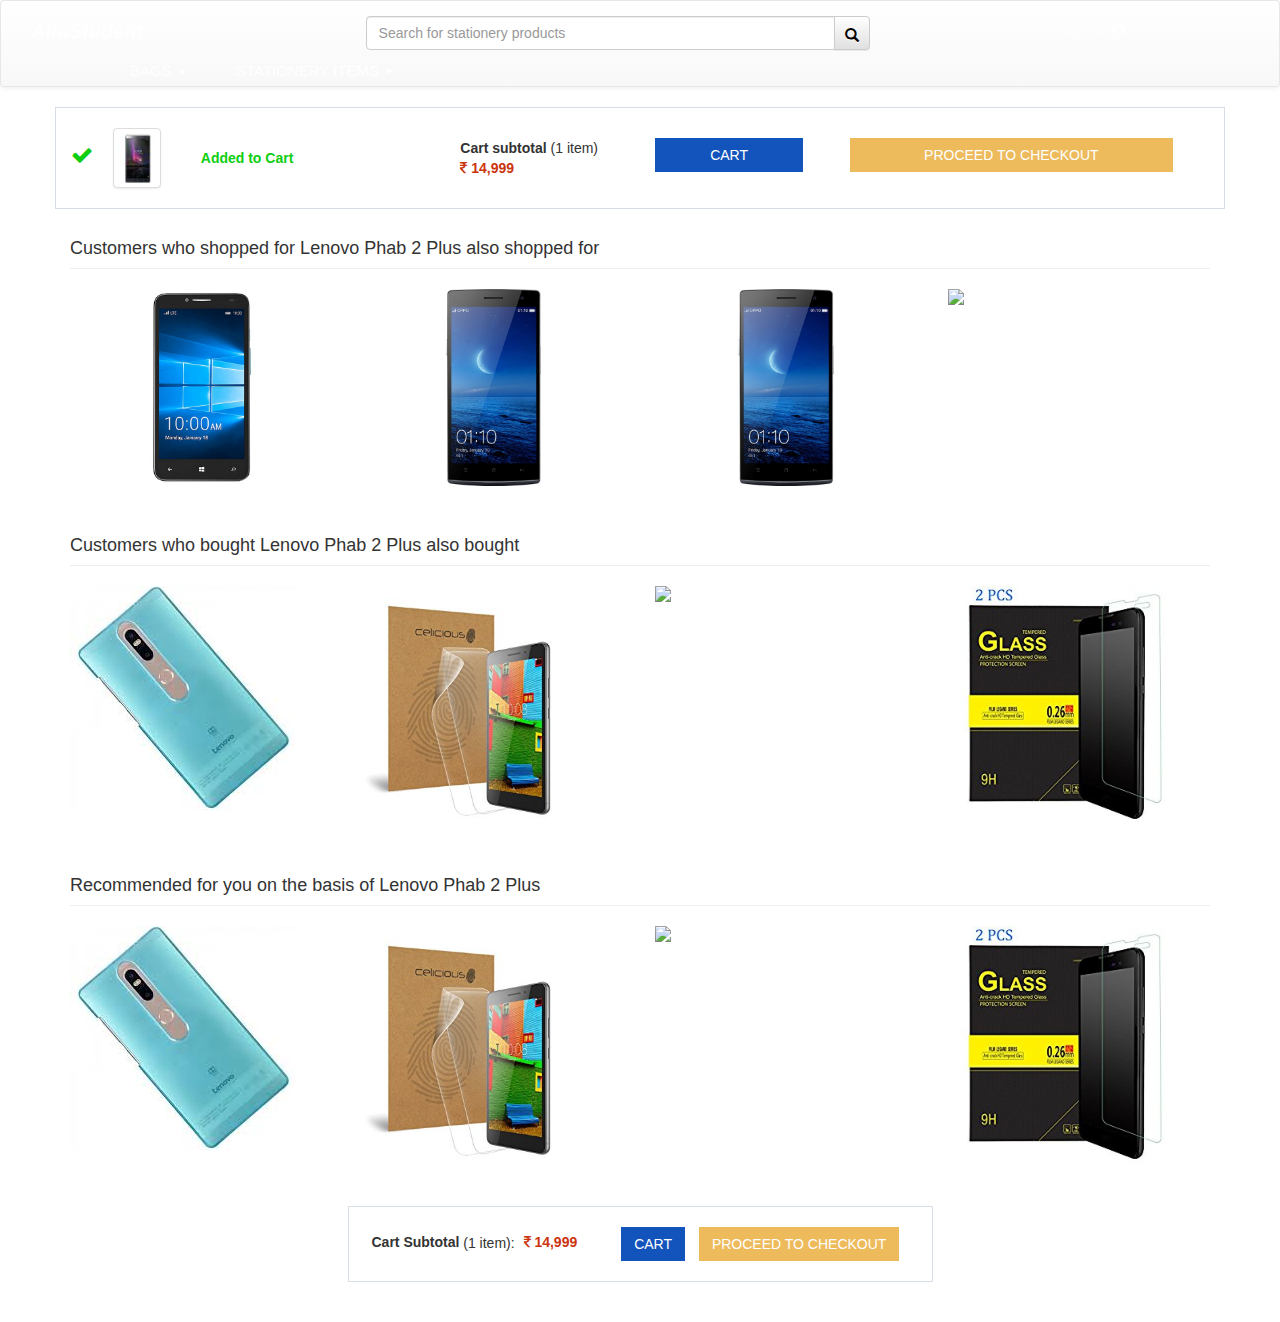
==== cart.html @ 272a3f0b "Add files via upload" ====
<html>
    <head>
        <meta charset="utf-8">
        <meta http-equiv="X-UA-compatible" content="IE=edge">
        <meta name="viewport" content="width=device-width,initial-scale=1">
        <link href="css/bootstrap.min.css" rel="stylesheet">
        <link href="css/bootstrap-theme.min.css" rel="stylesheet" >
        <link href="css/font-awesome.min.css" rel="stylesheet">
        <link href="css/bootstrap-social.css" rel="stylesheet">
        <link href="css/mystyles.css" rel="stylesheet">
        <link href="https://maxcdn.bootstrapcdn.com/font-awesome/4.7.0/css/font-awesome.min.css" rel="stylesheet">
        <title>Alfa Student</title>
    </head>
    
    <body>
        
        <nav class="navbar navbar-default responsive" role="navigation" style="padding:5px">
            <div class="row">
                <div class="navbar-header" id="div1">
                    <a class="navbar-brand" href="#"><span style="color:white;padding:0px 0px 0px 10px"><b><i style="font-size:20px">AlfaStudent</i></b></span></a>
                    <span ><button type="button" class="navbar-toggle collapsed" data-toggle="collapse" data-target="#navbar" aria-expanded="true" aria-controls="navbar">
                        <span class="sr-only">Toggle Navigation</span>
                        <span style="background:white" class="icon-bar"></span>
                        <span style="background:white" class="icon-bar"></span>
                        <span style="background:white" class="icon-bar"></span>
                    </button></span>
                </div>  
                <div id="navbar" class="navbar-collapse collapse" id="div2">
                    <ul class="nav navbar-nav">
                        <li class="col-xs-12 col-md-9" id="li1"><form class="navbar-form" role="search">
                            <div class="input-group" style="padding:2px">
                                <input id="searchinput" type="text" class="form-control" placeholder="Search for stationery products" size="60" name="q">
                                <div class="input-group-btn">
                                    <button id="btn" class="btn btn-default" style="padding:10px 10px 8px 10px" type="submit"><span style="color:black"><i class="glyphicon glyphicon-search" ></i></span></button>
                                </div>
                            </div>
                            </form>
                        </li>
                        <!-- Login Modal -->
                        <div id="loginModal" class="modal fade modal-admin" role="dialog" >
                                        <div class="modal-dialog">
                                        </div>
                                        <div class="modal-content">
                                            <div class="modal-header">
                                                <button type="button" class="close" data-dismiss="modal">&times;</button>
                                                <h4 class="modal-title">Login</h4>
                                            </div>
                                            <div class="modal-body">
                                                <form action="#" method="POST" class="form-inline">
                                                    <div class="form-group" style="padding:2px">
                                                        <span style="font-size:12px">Please provide your Mobile Number or Email to Login/ Sign Up on Alfastudent</span>
                                                        <br>
                                                        <input type="text" class="form-control col-xs-10 col-md-push-3" id="mobOrEmail" placeholder="Mobile Number/ Email" name="Name">
                                                    </div>
                                                    <br>
                                                    <br>
                                                    <span style="padding:0px 0px 0px 10px"><button type="submit" class="btn btn-primary" value="Signin" style="border-radius:0">CONTINUE</button></span>
                                                </form>
                                            </div>
                                        </div>
                                    </div>
                        <li id="signin" class="dropdown col-xs-12 col-md-3"><a href="#" class="dropdown-toggle" data-toggle="dropdown" role="button" aria-haspopup="true" aria-expanded="false" style="color:white"><span style="font-size:15px">Sign In<span style="padding-left:6px"><i id="user" class="fa fa-user-circle" aria-hidden="true"></i></span></span></a>
                            <ul class="dropdown-menu" style="background-color:#2874f0">
                                <li><a href="#"><span style="color:white"><i class="fa fa-user-circle-o" aria-hidden="true"></i>  Your Account</span></a></li>
                                <li><a href="#"><span style="color:white"><i class="fa fa-shopping-bag" aria-hidden="true"></i>  Your Orders</span></a></li>
                                <li><a href="#"><span style="color:white"><i class="fa fa-heart" aria-hidden="true"></i>  Shortlists</span></a></li>
                                <li role="separator" class="divider"></li>
                                <li style="text-align:center"><span style="font-size:12px">If you are a new user</span><br><a href="#"><span style="color:white"> Register </span></a></li>
                                <li style="text-align:center"><a data-toggle="modal" data-target="#loginModal" id="login">
                                    <button type="button" class="btn btn-default" style="background:#e40046;border-radius:0"><span style="color:white">Login</span></button></a></li>
                                    
                                
                            </ul>
                        </li>
                    </ul>
                </div>
            </div>
            <div class="container" style="align-content:center;padding-top:-5px">
                <ul class="nav navbar-nav">
                    <li id="category1"><span style="font-size:15px;color:white;">BAGS <span class="caret"></span></span></li>
                    <li id="category2"><span style="font-size:15px;color:white;">STATIONERY ITEMS <span class="caret"></span></span></li>
                </ul>
            </div>
        </nav>
        
        <div class="container">
            <div class="row" style="border:1px solid #d7dde5" id="cartDiv1">
                <div class="col-xs-6 col-sm-4">
                    <div class="row">
                        <br>
                        <div class="col-xs-2 col-sm-1" id="div11">
                            <i class="fa fa-check" id="checkMark" style="color:#0ece11;font-size:22px"></i>
                        </div>
                        <div class="col-xs-5 col-sm-3" id="div12">
                            <img src="img/phab1.jpg" class="thumbnail img-responsive">
                        </div>
                        <div class="col-xs-7 col-sm-4">
                            <br>
                            <span id="aTC" style="color:#0ece11;">
                                <b >Added to Cart</b>
                            </span>
                        </div>
                    </div>
                </div>
                
                <div class="col-xs-6 col-sm-2">
                    <div class="row">
                        <br>
                        <div class="col-xs-12 col-sm-12" style="padding-top:10px">
                            <b>Cart subtotal</b><span stye="color:grey"> (1 item)</span>
                            <br>
                            <span style="color:#cc340e"><i class="fa fa-inr" aria-hidden="true"></i> <b>14,999</b></span>
                        </div>
                    </div>
                </div>
                
                <div class="col-xs-8 col-sm-6">
                    <div class="row" style="padding-top:10px">
                        <br>
                        <div class="col-xs-12 col-sm-4">
                            <button class="btn" style="min-width:90%;border-radius:0;background-color:#1253bc" id="cartBtn"><span style="color:white">CART</span></button>
                        </div>
                        <div id="inter"></div>
                        <div class="col-xs-12 col-sm-8">
                            <button class="btn" style="min-width:90%;border-radius:0;background-color:#edba5c" id="proceedToCheckout"><span style="color:white">PROCEED TO CHECKOUT</span></button>
                            <br>
                        </div>
                    </div>
                </div>
            </div>
        </div>
        <br>
        <div class="container">
            <h4>Customers who shopped for Lenovo Phab 2 Plus also shopped for</h4>
            <hr style="margin-top:-1px">
            <div class="row recommend">
                <div class="col-xs-6 col-sm-3">
                    <img class="img-responsive" src="img/mob1.jpg">
                </div>
                <div class="col-xs-6 col-sm-3">
                    <img class="img-responsive" src="img/mob2.jpg">
                </div>
                <div class="col-xs-6 col-sm-3">
                    <img class="img-responsive" src="img/mob2.jpg">
                </div>
                <div class="col-xs-6 col-sm-3">
                    <img class="img-responsive" src="img/mob4">
                </div>
                
            </div>
        </div>
        <br>
        <br>
        <div class="container">
            <h4>Customers who bought Lenovo Phab 2 Plus also bought</h4>
            <hr style="margin-top:-1px">
            <div class="row recommend">
                <div class="col-xs-6 col-sm-3">
                    <img class="img-responsive" src="img/backcover.jpg">
                </div>
                <div class="col-xs-6 col-sm-3">
                    <img class="img-responsive" src="img/cover.jpg">
                </div>
                <div class="col-xs-6 col-sm-3">
                    <img class="img-responsive" src="img/cover1">
                </div>
                <div class="col-xs-6 col-sm-3">
                    <img class="img-responsive" src="img/glass.jpg">
                </div>
            </div>
        </div>
        <br>
        <br>
        <div class="container">
            <h4>Recommended for you on the basis of Lenovo Phab 2 Plus</h4>
            <hr style="margin-top:-1px">
            <div class="row recommend">
                <div class="col-xs-6 col-sm-3">
                    <img class="img-responsive" src="img/backcover.jpg">
                </div>
                <div class="col-xs-6 col-sm-3">
                    <img class="img-responsive" src="img/cover.jpg">
                </div>
                <div class="col-xs-6 col-sm-3">
                    <img class="img-responsive" src="img/cover1">
                </div>
                <div class="col-xs-6 col-sm-3">
                    <img class="img-responsive" src="img/glass.jpg">
                </div>
            </div>
        </div>
        <br>
        <br>
        <div class="container">
            <div class="row">
                <div class="col-xs-12 col-sm-6 col-sm-push-3"> 
                    <div class="row" style="border:1px solid #d7dde5">
                            <div class="col-xs-12 col-sm-12">
                                <br>
                                    <b style="padding-left:8px">Cart Subtotal</b> <span stye="color:grey"> (1 item): </span>
                                    <span style="color:#cc340e;padding-left:5px" id="price"><i class="fa fa-inr" aria-hidden="true"></i> <b>14,999</b></span>
                                    <span style="padding-left:40px" id="inter1"><button class="btn" style="border-radius:0;background-color:#1253bc" id="cartBtn1"><span style="color:white">CART</span></button></span>
                                    <span style="padding-left:10px" id="inter2"><button class="btn" style="border-radius:0;background-color:#edba5c" id="proceedToCheckout1"><span style="color:white">PROCEED TO CHECKOUT</span></button></span>
                                <br>
                                <br>
                            </div>
                            <br>
                    </div>
                </div>
            </div>
        </div>
        <br>
        <br>
        
        <script src="https://ajax.googleapis.com/ajax/libs/jquery/1.11.3/jquery.min.js"></script>
         <!--Include all compiled plugins (below), or include individual files as needed-->
            
        <script>
            $(document).ready(function() {
                if ($(window).width() >= 960) {
                    $('#div1').addClass('col-md-2');
                    $('#div2').addClass('navbar-right');
                    $("#li1").addClass('col-md-push-2');
                    $('#signin').addClass('col-md-push-4');
                    $("#category1").css("margin-left","60px");
                    $("#category2").css("padding-left","50px");
                    $("#aTC").append("<br>");
                    $('#div12').css("padding-left","25px");
                    $(".recommend img").css("max-height","240px");
                    
                }
                else if($(window).width() >= 768){
                    $('#div1').addClass('col-sm-12');
                    $('#div1').css("padding-left","22px");
                    $('#div2').addClass('navbar-left col-sm-pull-5');
                    $('#signin').addClass('col-sm-2');
                    $('#user').hide();
                    $("#li1").addClass('col-sm-12');
                    $("#signin").addClass('col-sm-2');
                    $("#category1").css("margin-left","20px");
                    $("#category2").css("padding-left","50px");
                    $("#aTC").append("<br>");
                    $('#div12').css("padding-left","25px");
                    $(".recommend img").css("max-height","240px");
                    $("#price").append('<br>');
                }
                else
                {
                    $('#inter').append('<br><br>');
                    var x = $("#proceedToCheckout").width();
                    $("#cartBtn").css("width",x+26);
                    $(".recommend img").css("max-height","120px");
                    $('#inter1').append('<br>');
                    $('#inter1').css("padding-left","10px");
                    $('#inter2').css("padding-top","10px");
                    var x1 = $("#proceedToCheckout1").width();
                    $("#cartBtn1").css("width",x+26);
                    $("#inter1").append('<p></p>');
                }
                var h = $("#div11").height();
                $("#checkMark").css("padding-top",0.7*h);
                $('#proceedToCheckout').click(function(){
                    window.location.href="Proceed_To_Checkout.html";
                })
                $('#proceedToCheckout1').click(function(){
                    window.location.href="Proceed_To_Checkout.html";
                })
            });
        
        </script>
        <script src="js/bootstrap.min.js"></script>
    </body>
</html>
---- css/mystyles.css ----
/* search box */

.button_box2 {
margin:100px auto;
}
/*-------------------------------------*/
.cf:before, .cf:after{
content:"";
display:table;
}
.cf:after{
clear:both;
}
.cf{
zoom:1;
}
/*-------------------------------------*/

.form-wrapper-2 {
width: 330px;
padding: 15px;
background: #555;
-moz-border-radius: 10px;
-webkit-border-radius: 10px;
border-radius: 10px;
-moz-box-shadow: 0 1px 1px rgba(0,0,0,.4) inset, 0 1px 0 rgba(255,255,255,.2);
-webkit-box-shadow: 0 1px 1px rgba(0,0,0,.4) inset, 0 1px 0 rgba(255,255,255,.2);
box-shadow: 0 1px 1px rgba(0,0,0,.4) inset, 0 1px 0 rgba(255,255,255,.2);
}
.form-wrapper-2 input {
width: 210px;
height: 20px;
padding: 10px 5px;
float: left;
font: bold 15px 'Raleway', sans-serif;
border: 0;
background: #eee;
-moz-border-radius: 3px 0 0 3px;
-webkit-border-radius: 3px 0 0 3px;
border-radius: 3px 0 0 3px;
}
.form-wrapper-2 input:focus {
outline: 0;
background: #fff;
-moz-box-shadow: 0 0 2px rgba(0,0,0,.8) inset;
-webkit-box-shadow: 0 0 2px rgba(0,0,0,.8) inset;
box-shadow: 0 0 2px rgba(0,0,0,.8) inset;
}
.form-wrapper-2 input::-webkit-input-placeholder {
color: #999;
font-weight: normal;
font-style: italic;
}
.form-wrapper-2 input:-moz-placeholder {
color: #999;
font-weight: normal;
font-style: italic;
}
.form-wrapper-2 input:-ms-input-placeholder {
color: #999;
font-weight: normal;
font-style: italic;
}
.form-wrapper-2 button {
overflow: visible;
position: relative;
float: right;
border: 0;
padding: 0;
cursor: pointer;
height: 40px;
width: 110px;
font: bold 15px/40px 'Raleway', sans-serif;
color: #fff;
text-transform: uppercase;
background: #D88F3C;
-moz-border-radius: 0 3px 3px 0;
-webkit-border-radius: 0 3px 3px 0;
border-radius: 0 3px 3px 0;
text-shadow: 0 -1px 0 rgba(0, 0 ,0, .3);
}
.form-wrapper-2 button:hover{
background: #FA8807;
}
.form-wrapper-2 button:active,
.form-wrapper-2 button:focus{
background: #c42f2f;
}
.form-wrapper-2 button:before {
content: '';
position: absolute;
border-width: 8px 8px 8px 0;
border-style: solid solid solid none;
border-color: transparent #D88F3C transparent;
top: 12px;
left: -6px;
}
.form-wrapper-2 button:hover:before{
border-right-color: #FA8807;
}
.form-wrapper-2 button:focus:before{
border-right-color: #c42f2f;
}
.form-wrapper-2 button::-moz-focus-inner {
border: 0;
padding: 0;
}
body .modal
{
    align-items: center;
    align-content: center;
    text-align: center;
    width:100%;
}
#mobOrEmail
{
    align-self: center;
}
.footer_text
{
    background-color: #F5EEF8;
}
.image
{
    
   padding:5px;
   border:1px solid #c7ccd6;
}
#star1
{
    border-color: white;
}
.icon-bar
{
    background-color: white;
}
.carousel {
    background: white;
    
}

.carousel .item {
    height: 250px;
}

.item img {
    margin:auto;
    min-height: 300px;
}
table {
    border-collapse: collapse;
    width: 100%;
    border-bottom-color: #ddd;
}

th,td {
    border-bottom-color: #b0b8c4;
}

th, td {
    text-align: left;
    padding: 8px;
}

td:nth-child(odd){background-color: #f2f2f2;}

tr {
    border-color: #b0b8c4;
}
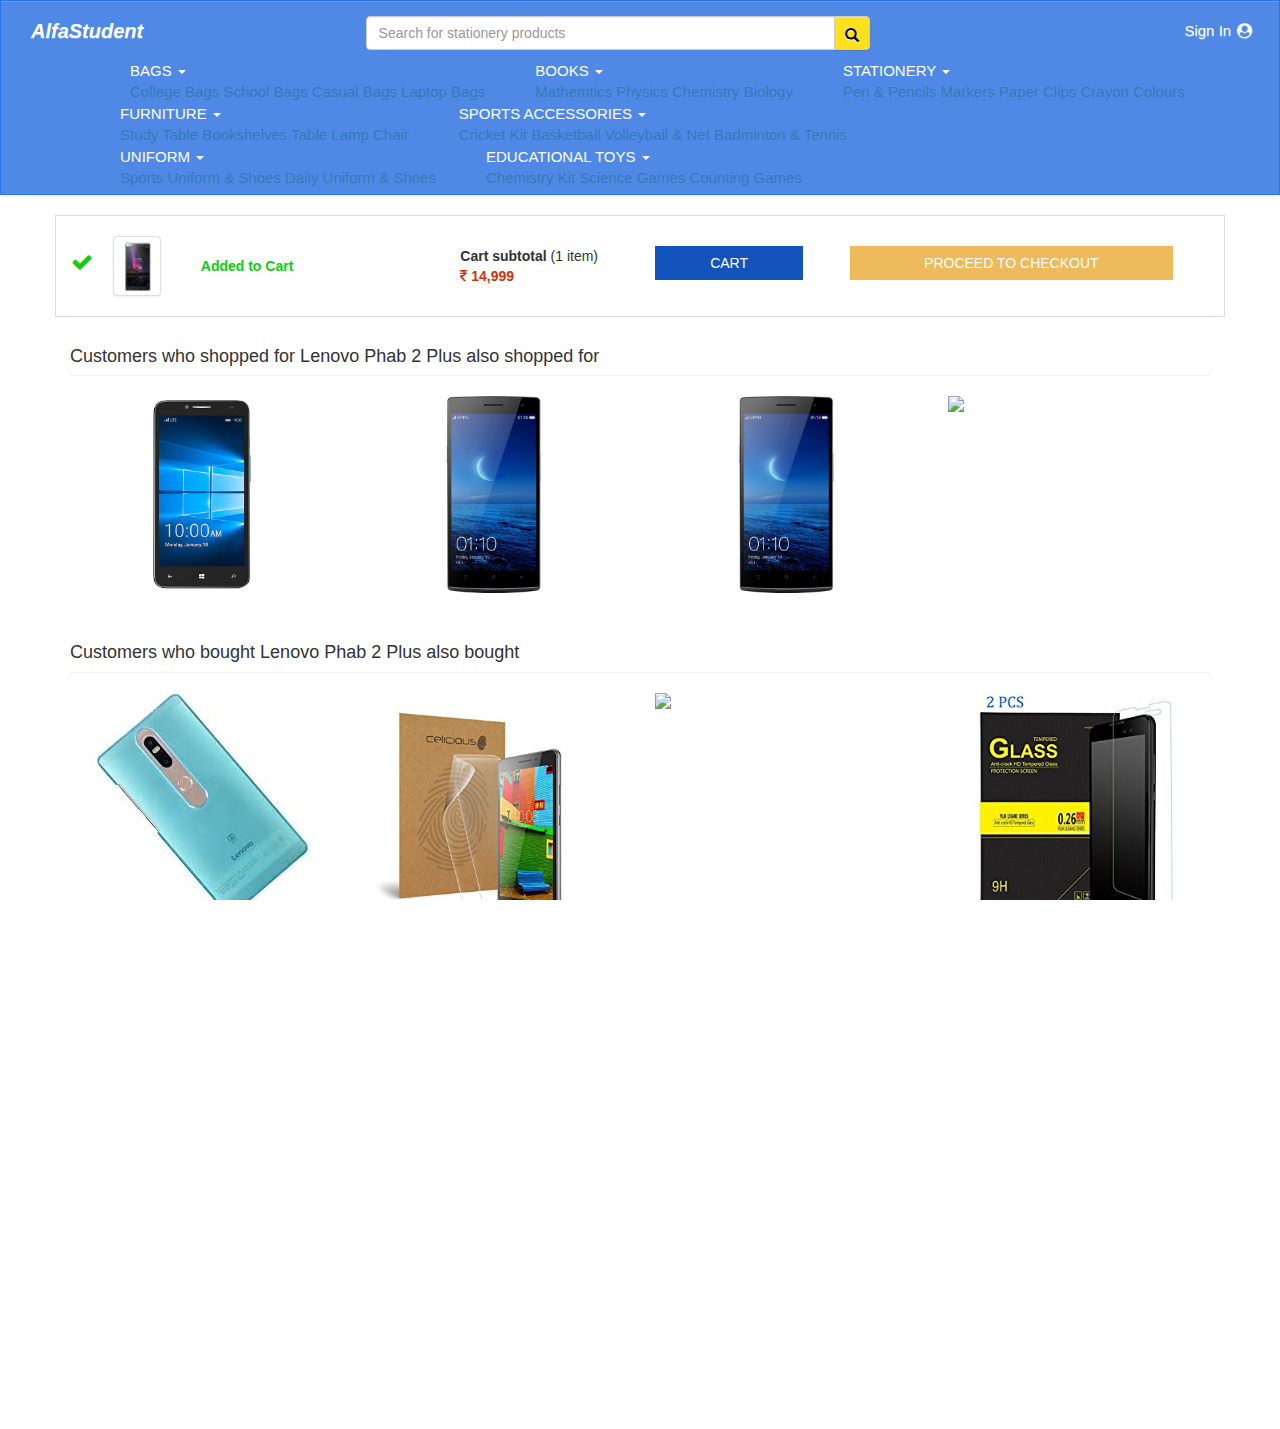
==== commit 796daac7: "Add files via upload" ====
--- a/cart.html
+++ b/cart.html
@@ -77,8 +77,94 @@
             </div>
             <div class="container" style="align-content:center;padding-top:-5px">
                 <ul class="nav navbar-nav">
-                    <li id="category1"><span style="font-size:15px;color:white;">BAGS <span class="caret"></span></span></li>
-                    <li id="category2"><span style="font-size:15px;color:white;">STATIONERY ITEMS <span class="caret"></span></span></li>
+                    <li id="category1">
+                        <span style="font-size:15px;color:white;">
+                            <div class="dropdown">
+                              <span>BAGS <span class="caret"></span></span>
+                              <div class="dropdown-content">
+                                <a href="#">College Bags</a>
+                                <a href="#">School Bags</a>
+                                <a href="#">Casual Bags</a>
+                                <a href="#">Laptop Bags</a>
+                              </div>
+                            </div>
+                        </span>
+                    </li>
+                    <li id="category2">
+                        <span style="font-size:15px;color:white;">
+                            <div class="dropdown">
+                              <span>BOOKS <span class="caret"></span></span>
+                              <div class="dropdown-content">
+                                <a href="#">Mathemtics</a>
+                                <a href="#">Physics</a>
+                                <a href="#">Chemistry</a>
+                                <a href="#">Biology</a>
+                              </div>
+                            </div>
+                        </span>
+                    </li>
+                    <li id="category3">
+                        <span style="font-size:15px;color:white;">
+                            <div class="dropdown">
+                              <span>STATIONERY <span class="caret"></span></span>
+                              <div class="dropdown-content">
+                                <a href="#">Pen &amp; Pencils</a>
+                                <a href="#">Markers</a>
+                                <a href="#">Paper Clips</a>
+                                <a href="#">Crayon Colours</a>
+                              </div>
+                            </div>
+                        </span>
+                    </li>
+                    <li id="category4">
+                        <span style="font-size:15px;color:white;">
+                            <div class="dropdown">
+                              <span>FURNITURE <span class="caret"></span></span>
+                              <div class="dropdown-content">
+                                <a href="#">Study Table</a>
+                                <a href="#">Bookshelves</a>
+                                <a href="#">Table Lamp</a>
+                                <a href="#">Chair</a>
+                              </div>
+                            </div>
+                        </span>
+                    </li>
+                    <li id="category5">
+                        <span style="font-size:15px;color:white;">
+                            <div class="dropdown">
+                              <span>SPORTS ACCESSORIES <span class="caret"></span></span>
+                              <div class="dropdown-content">
+                                <a href="#">Cricket Kit</a>
+                                <a href="#">Basketball</a>
+                                <a href="#">Volleyball &amp; Net</a>
+                                <a href="#">Badminton &amp; Tennis</a>
+                              </div>
+                            </div>
+                        </span>
+                    </li>
+                    <li id="category6">
+                        <span style="font-size:15px;color:white;">
+                            <div class="dropdown">
+                              <span>UNIFORM <span class="caret"></span></span>
+                              <div class="dropdown-content">
+                                <a href="#" style="text-align:center">Sports Uniform &amp; Shoes</a>
+                                <a href="#" style="text-align:center">Daily Uniform &amp; Shoes</a>
+                              </div>
+                            </div>
+                        </span>
+                    </li>
+                    <li id="category7">
+                        <span style="font-size:15px;color:white;">
+                            <div class="dropdown">
+                              <span>EDUCATIONAL TOYS <span class="caret"></span></span>
+                              <div class="dropdown-content">
+                                <a href="#">Chemistry Kit</a>
+                                <a href="#">Science Games</a>
+                                <a href="#">Counting Games</a>
+                              </div>
+                            </div>
+                        </span>
+                    </li>
                 </ul>
             </div>
         </nav>
@@ -221,12 +307,17 @@
                     $('#div1').addClass('col-md-2');
                     $('#div2').addClass('navbar-right');
                     $("#li1").addClass('col-md-push-2');
-                    $('#signin').addClass('col-md-push-4');
+                    $('#signin').addClass('col-md-push-6');
                     $("#category1").css("margin-left","60px");
                     $("#category2").css("padding-left","50px");
                     $("#aTC").append("<br>");
                     $('#div12').css("padding-left","25px");
                     $(".recommend img").css("max-height","240px");
+                    $("#category3").css("padding-left","50px");
+                    $("#category4").css("padding-left","50px");
+                    $("#category5").css("padding-left","50px");
+                    $("#category6").css("padding-left","50px");
+                    $("#category7").css("padding-left","50px");
                     
                 }
                 else if($(window).width() >= 768){
@@ -242,6 +333,11 @@
                     $("#aTC").append("<br>");
                     $('#div12').css("padding-left","25px");
                     $(".recommend img").css("max-height","240px");
+                    $("#category3").css("padding-left","50px");
+                    $("#category4").css("padding-left","50px");
+                    $("#category5").css("padding-left","50px");
+                    $("#category6").css("padding-left","50px");
+                    $("#category7").css("padding-left","50px");
                     $("#price").append('<br>');
                 }
                 else
--- a/css/mystyles.css
+++ b/css/mystyles.css
@@ -1,169 +1,218 @@
-/* search box */
-
-.button_box2 {
-margin:100px auto;
-}
-/*-------------------------------------*/
-.cf:before, .cf:after{
-content:"";
-display:table;
-}
-.cf:after{
-clear:both;
-}
-.cf{
-zoom:1;
-}
-/*-------------------------------------*/
-
-.form-wrapper-2 {
-width: 330px;
-padding: 15px;
-background: #555;
--moz-border-radius: 10px;
--webkit-border-radius: 10px;
-border-radius: 10px;
--moz-box-shadow: 0 1px 1px rgba(0,0,0,.4) inset, 0 1px 0 rgba(255,255,255,.2);
--webkit-box-shadow: 0 1px 1px rgba(0,0,0,.4) inset, 0 1px 0 rgba(255,255,255,.2);
-box-shadow: 0 1px 1px rgba(0,0,0,.4) inset, 0 1px 0 rgba(255,255,255,.2);
-}
-.form-wrapper-2 input {
-width: 210px;
-height: 20px;
-padding: 10px 5px;
-float: left;
-font: bold 15px 'Raleway', sans-serif;
-border: 0;
-background: #eee;
--moz-border-radius: 3px 0 0 3px;
--webkit-border-radius: 3px 0 0 3px;
-border-radius: 3px 0 0 3px;
-}
-.form-wrapper-2 input:focus {
-outline: 0;
-background: #fff;
--moz-box-shadow: 0 0 2px rgba(0,0,0,.8) inset;
--webkit-box-shadow: 0 0 2px rgba(0,0,0,.8) inset;
-box-shadow: 0 0 2px rgba(0,0,0,.8) inset;
-}
-.form-wrapper-2 input::-webkit-input-placeholder {
-color: #999;
-font-weight: normal;
-font-style: italic;
-}
-.form-wrapper-2 input:-moz-placeholder {
-color: #999;
-font-weight: normal;
-font-style: italic;
-}
-.form-wrapper-2 input:-ms-input-placeholder {
-color: #999;
-font-weight: normal;
-font-style: italic;
-}
-.form-wrapper-2 button {
-overflow: visible;
-position: relative;
-float: right;
-border: 0;
-padding: 0;
-cursor: pointer;
-height: 40px;
-width: 110px;
-font: bold 15px/40px 'Raleway', sans-serif;
-color: #fff;
-text-transform: uppercase;
-background: #D88F3C;
--moz-border-radius: 0 3px 3px 0;
--webkit-border-radius: 0 3px 3px 0;
-border-radius: 0 3px 3px 0;
-text-shadow: 0 -1px 0 rgba(0, 0 ,0, .3);
-}
-.form-wrapper-2 button:hover{
-background: #FA8807;
-}
-.form-wrapper-2 button:active,
-.form-wrapper-2 button:focus{
-background: #c42f2f;
-}
-.form-wrapper-2 button:before {
-content: '';
-position: absolute;
-border-width: 8px 8px 8px 0;
-border-style: solid solid solid none;
-border-color: transparent #D88F3C transparent;
-top: 12px;
-left: -6px;
-}
-.form-wrapper-2 button:hover:before{
-border-right-color: #FA8807;
-}
-.form-wrapper-2 button:focus:before{
-border-right-color: #c42f2f;
-}
-.form-wrapper-2 button::-moz-focus-inner {
-border: 0;
-padding: 0;
-}
-body .modal
-{
-    align-items: center;
-    align-content: center;
-    text-align: center;
-    width:100%;
-}
-#mobOrEmail
-{
-    align-self: center;
-}
-.footer_text
-{
-    background-color: #F5EEF8;
-}
-.image
-{
-    
-   padding:5px;
-   border:1px solid #c7ccd6;
-}
-#star1
-{
-    border-color: white;
-}
-.icon-bar
-{
-    background-color: white;
-}
-.carousel {
-    background: white;
-    
-}
-
-.carousel .item {
-    height: 250px;
-}
-
-.item img {
-    margin:auto;
-    min-height: 300px;
-}
-table {
-    border-collapse: collapse;
-    width: 100%;
-    border-bottom-color: #ddd;
-}
-
-th,td {
-    border-bottom-color: #b0b8c4;
-}
-
-th, td {
-    text-align: left;
-    padding: 8px;
-}
-
-td:nth-child(odd){background-color: #f2f2f2;}
-
-tr {
-    border-color: #b0b8c4;
-}
+html,body
+{
+    width: 100%;
+    height: 100%;
+    overflow-x: hidden; 
+}
+
+
+
+.navbar-default {
+    background: #5089e5;
+    border-color: #2874f0;
+    border-radius:0;
+    
+}
+
+/* search box */
+
+.button_box2 {
+margin:100px auto;
+}
+/*-------------------------------------*/
+.cf:before, .cf:after{
+content:"";
+display:table;
+}
+.cf:after{
+clear:both;
+}
+.cf{
+zoom:1;
+}
+/*-------------------------------------*/
+
+.form-wrapper-2 {
+width: 330px;
+padding: 15px;
+background: #555;
+-moz-border-radius: 10px;
+-webkit-border-radius: 10px;
+border-radius: 10px;
+-moz-box-shadow: 0 1px 1px rgba(0,0,0,.4) inset, 0 1px 0 rgba(255,255,255,.2);
+-webkit-box-shadow: 0 1px 1px rgba(0,0,0,.4) inset, 0 1px 0 rgba(255,255,255,.2);
+box-shadow: 0 1px 1px rgba(0,0,0,.4) inset, 0 1px 0 rgba(255,255,255,.2);
+}
+.form-wrapper-2 input {
+width: 210px;
+height: 20px;
+padding: 10px 5px;
+float: left;
+font: bold 15px 'Raleway', sans-serif;
+border: 0;
+background: #eee;
+-moz-border-radius: 3px 0 0 3px;
+-webkit-border-radius: 3px 0 0 3px;
+border-radius: 3px 0 0 3px;
+}
+.form-wrapper-2 input:focus {
+outline: 0;
+background: #fff;
+-moz-box-shadow: 0 0 2px rgba(0,0,0,.8) inset;
+-webkit-box-shadow: 0 0 2px rgba(0,0,0,.8) inset;
+box-shadow: 0 0 2px rgba(0,0,0,.8) inset;
+}
+.form-wrapper-2 input::-webkit-input-placeholder {
+color: #999;
+font-weight: normal;
+font-style: italic;
+}
+.form-wrapper-2 input:-moz-placeholder {
+color: #999;
+font-weight: normal;
+font-style: italic;
+}
+.form-wrapper-2 input:-ms-input-placeholder {
+color: #999;
+font-weight: normal;
+font-style: italic;
+}
+.form-wrapper-2 button {
+overflow: visible;
+position: relative;
+float: right;
+border: 0;
+padding: 0;
+cursor: pointer;
+height: 40px;
+width: 110px;
+font: bold 15px/40px 'Raleway', sans-serif;
+color: #fff;
+text-transform: uppercase;
+background: #D88F3C;
+-moz-border-radius: 0 3px 3px 0;
+-webkit-border-radius: 0 3px 3px 0;
+border-radius: 0 3px 3px 0;
+text-shadow: 0 -1px 0 rgba(0, 0 ,0, .3);
+}
+.form-wrapper-2 button:hover{
+background: #FA8807;
+}
+.form-wrapper-2 button:active,
+.form-wrapper-2 button:focus{
+background: #c42f2f;
+}
+.form-wrapper-2 button:before {
+content: '';
+position: absolute;
+border-width: 8px 8px 8px 0;
+border-style: solid solid solid none;
+border-color: transparent #D88F3C transparent;
+top: 12px;
+left: -6px;
+}
+.form-wrapper-2 button:hover:before{
+border-right-color: #FA8807;
+}
+.form-wrapper-2 button:focus:before{
+border-right-color: #c42f2f;
+}
+.form-wrapper-2 button::-moz-focus-inner {
+border: 0;
+padding: 0;
+}
+#loginModal
+{
+    align-items: center;
+    align-content: center;
+    text-align: center;
+    width:60%;
+    margin:auto;
+}
+#mobOrEmail
+{
+    align-self: center;
+}
+.footer_text
+{
+    background-color: #F5EEF8;
+}
+.image
+{
+    
+   padding:5px;
+   border:1px solid #c7ccd6;
+}
+#star1
+{
+    border-color: white;
+}
+#btn
+{
+    background: #ffe11b;
+}
+.icon-bar
+{
+    background-color: white;
+}
+.carousel {
+    background: white;
+    
+}
+.carousel-control.left, .carousel-control.right {
+    background-image: none
+}
+.carousel .item {
+    height: 250px;
+}
+
+.item img {
+    margin:auto;
+    max-height:240px;
+}
+table {
+    border-collapse: collapse;
+    width: 100%;
+    border-bottom-color: #ddd;
+}
+
+th,td {
+    border-bottom-color: #b0b8c4;
+}
+
+th, td {
+    text-align: left;
+    padding: 8px;
+}
+
+td:nth-child(odd){background-color: #f2f2f2;}
+
+tr {
+    border-color: #b0b8c4;
+}
+
+#addToCartModal
+{
+    top:40%;
+    width:50%;
+    margin:auto;
+    border-radius: 0%;
+    text-align: center;
+}
+
+.verticalLine {
+  border-left: thick solid #ff0000;
+}
+
+.recommend img{
+    margin:auto;
+}
+
+#addToCartModal1
+{
+    top:40%;
+    width:50%;
+    margin:auto;
+    border-radius: 0%;
+    text-align: center;
+}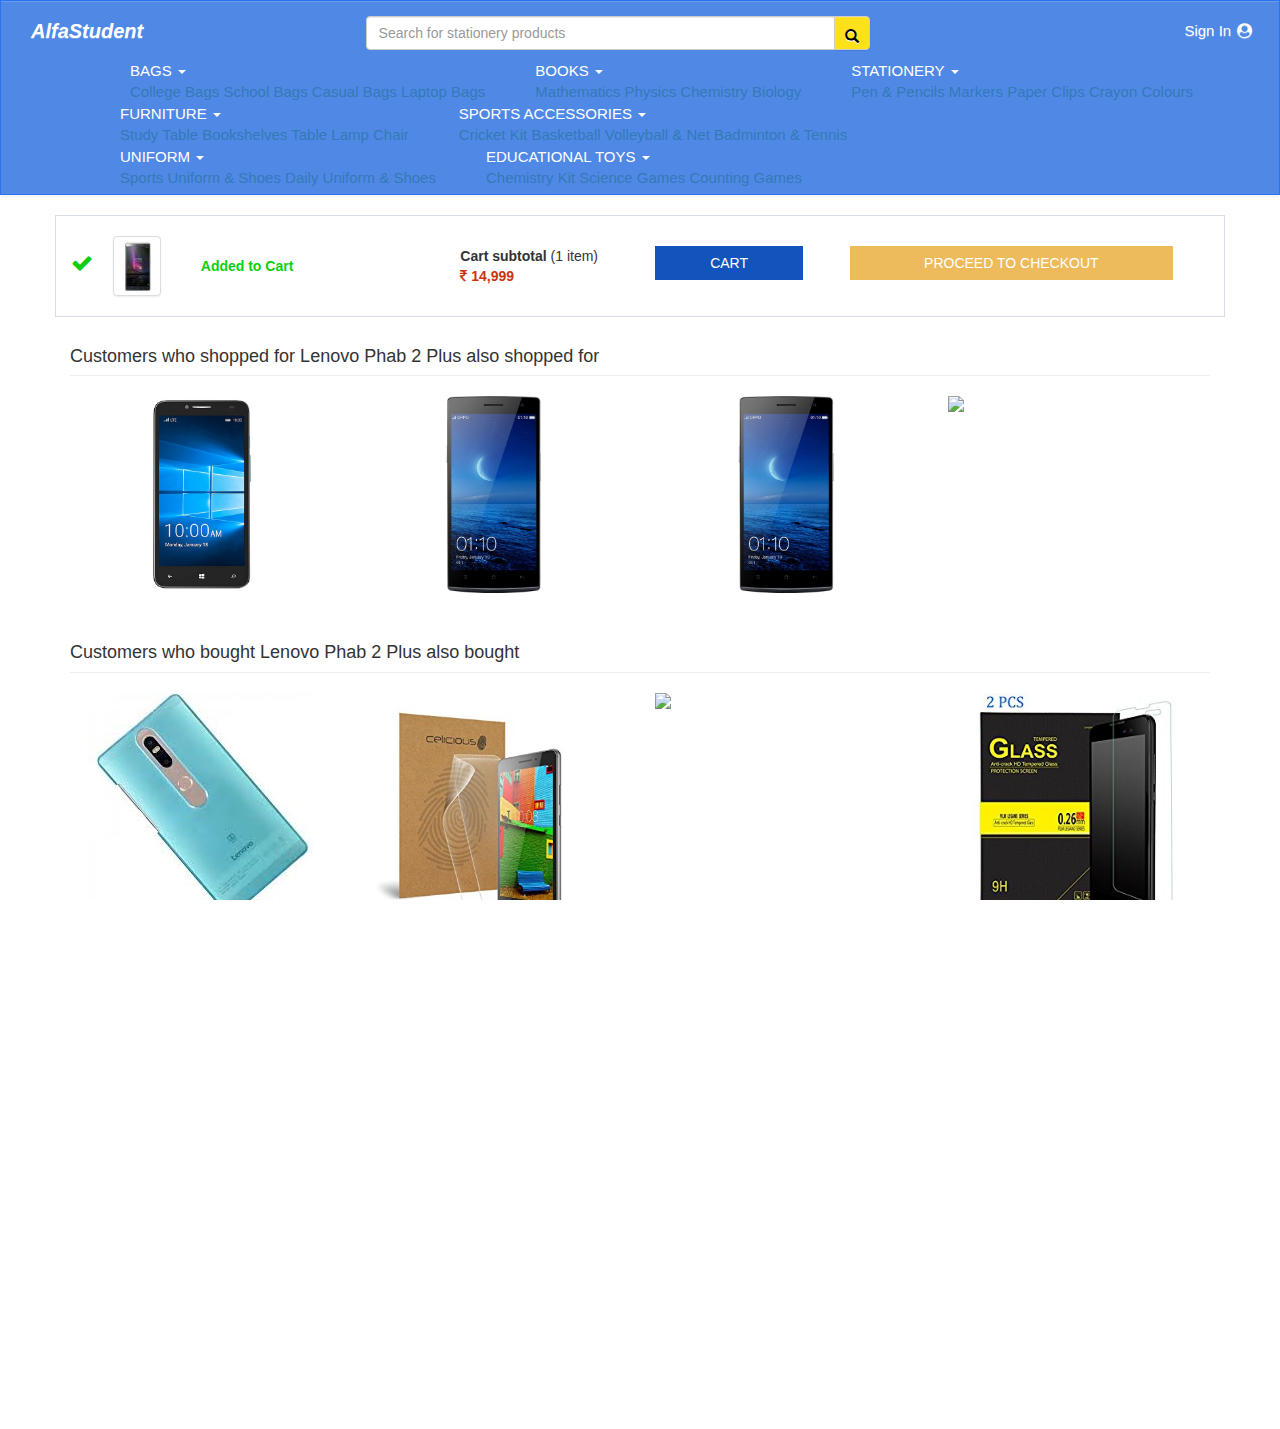
==== commit 55196193: "Add files via upload" ====
--- a/cart.html
+++ b/cart.html
@@ -1,3 +1,4 @@
+<!DOCTYPE html>
 <html>
     <head>
         <meta charset="utf-8">
@@ -31,7 +32,7 @@
                             <div class="input-group" style="padding:2px">
                                 <input id="searchinput" type="text" class="form-control" placeholder="Search for stationery products" size="60" name="q">
                                 <div class="input-group-btn">
-                                    <button id="btn" class="btn btn-default" style="padding:10px 10px 8px 10px" type="submit"><span style="color:black"><i class="glyphicon glyphicon-search" ></i></span></button>
+                                    <button id="btn" class="btn btn-default" style="padding:10px 10px 2px 10px" type="submit"><span style="color:black"><i class="glyphicon glyphicon-search" ></i></span></button>
                                 </div>
                             </div>
                             </form>
@@ -81,7 +82,7 @@
                         <span style="font-size:15px;color:white;">
                             <div class="dropdown">
                               <span>BAGS <span class="caret"></span></span>
-                              <div class="dropdown-content">
+                              <div class="dropdown-content colorChange">
                                 <a href="#">College Bags</a>
                                 <a href="#">School Bags</a>
                                 <a href="#">Casual Bags</a>
@@ -94,8 +95,8 @@
                         <span style="font-size:15px;color:white;">
                             <div class="dropdown">
                               <span>BOOKS <span class="caret"></span></span>
-                              <div class="dropdown-content">
-                                <a href="#">Mathemtics</a>
+                              <div class="dropdown-content colorChange">
+                                <a href="#">Mathematics</a>
                                 <a href="#">Physics</a>
                                 <a href="#">Chemistry</a>
                                 <a href="#">Biology</a>
@@ -107,7 +108,7 @@
                         <span style="font-size:15px;color:white;">
                             <div class="dropdown">
                               <span>STATIONERY <span class="caret"></span></span>
-                              <div class="dropdown-content">
+                              <div class="dropdown-content colorChange">
                                 <a href="#">Pen &amp; Pencils</a>
                                 <a href="#">Markers</a>
                                 <a href="#">Paper Clips</a>
@@ -120,7 +121,7 @@
                         <span style="font-size:15px;color:white;">
                             <div class="dropdown">
                               <span>FURNITURE <span class="caret"></span></span>
-                              <div class="dropdown-content">
+                              <div class="dropdown-content colorChange">
                                 <a href="#">Study Table</a>
                                 <a href="#">Bookshelves</a>
                                 <a href="#">Table Lamp</a>
@@ -133,7 +134,7 @@
                         <span style="font-size:15px;color:white;">
                             <div class="dropdown">
                               <span>SPORTS ACCESSORIES <span class="caret"></span></span>
-                              <div class="dropdown-content">
+                              <div class="dropdown-content colorChange">
                                 <a href="#">Cricket Kit</a>
                                 <a href="#">Basketball</a>
                                 <a href="#">Volleyball &amp; Net</a>
@@ -146,7 +147,7 @@
                         <span style="font-size:15px;color:white;">
                             <div class="dropdown">
                               <span>UNIFORM <span class="caret"></span></span>
-                              <div class="dropdown-content">
+                              <div class="dropdown-content colorChange">
                                 <a href="#" style="text-align:center">Sports Uniform &amp; Shoes</a>
                                 <a href="#" style="text-align:center">Daily Uniform &amp; Shoes</a>
                               </div>
@@ -157,7 +158,7 @@
                         <span style="font-size:15px;color:white;">
                             <div class="dropdown">
                               <span>EDUCATIONAL TOYS <span class="caret"></span></span>
-                              <div class="dropdown-content">
+                              <div class="dropdown-content colorChange">
                                 <a href="#">Chemistry Kit</a>
                                 <a href="#">Science Games</a>
                                 <a href="#">Counting Games</a>
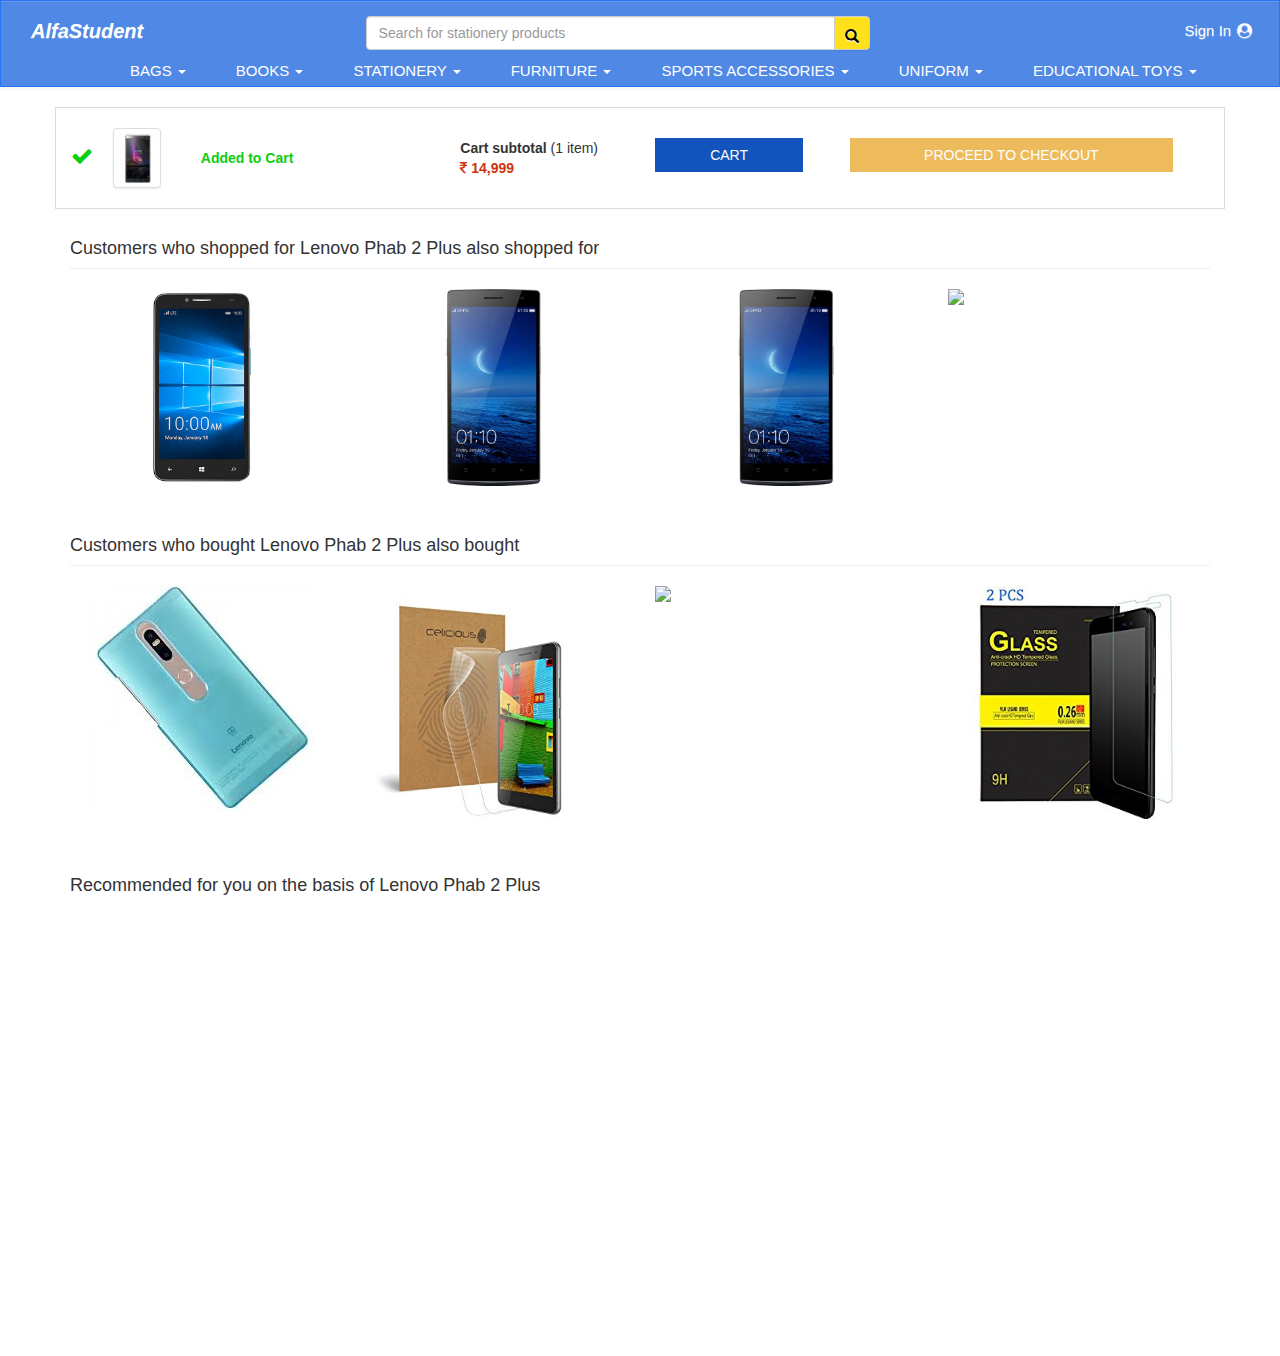
==== commit 4b694341: "Add files via upload" ====
--- a/cart.html
+++ b/cart.html
@@ -15,7 +15,7 @@
     
     <body>
         
-        <nav class="navbar navbar-default responsive" role="navigation" style="padding:5px">
+        <nav class="navbar navbar-default responsive" role="navigation" style="padding:5px" id="one">
             <div class="row">
                 <div class="navbar-header" id="div1">
                     <a class="navbar-brand" href="#"><span style="color:white;padding:0px 0px 0px 10px"><b><i style="font-size:20px">AlfaStudent</i></b></span></a>
@@ -298,7 +298,11 @@
         </div>
         <br>
         <br>
-        
+        <div class="row">
+            <div class="col-xs-12">
+                <a href="#one"><button style="width:100%;padding:5px 0px 5px 0px"><b>Back to Top</b></button></a>
+            </div>
+        </div>
         <script src="https://ajax.googleapis.com/ajax/libs/jquery/1.11.3/jquery.min.js"></script>
          <!--Include all compiled plugins (below), or include individual files as needed-->
             
--- a/css/mystyles.css
+++ b/css/mystyles.css
@@ -160,10 +160,14 @@
     
 }
 .carousel-control.left, .carousel-control.right {
-    background-image: none
+    background-image: none;
 }
 .carousel .item {
     height: 250px;
+}
+.carousel-control{
+    top: 50%;
+    bottom: 50%;
 }
 
 .item img {
@@ -215,4 +219,65 @@
     margin:auto;
     border-radius: 0%;
     text-align: center;
+}
+
+.dropbtn {
+    background-color: #4CAF50;
+    color: white;
+    padding: 16px;
+    font-size: 16px;
+    border: none;
+    cursor: pointer;
+}
+
+/* The container <div> - needed to position the dropdown content */
+.dropdown {
+    position: relative;
+    display: inline-block;
+}
+
+/* Dropdown Content (Hidden by Default) */
+.dropdown-content {
+    display: none;
+    position: absolute;
+    background-color: white;
+    border: 1px solid #5089e5;
+    min-width: 160px;
+    box-shadow: 0px 8px 16px 0px rgba(0,0,0,0.2);
+    z-index: 1;
+}
+
+/* Links inside the dropdown */
+.dropdown-content a {
+    color: black;
+    padding: 6px 9px;//12px 16px
+    text-decoration: none;
+    display: block;
+    font-size: 14px;
+}
+
+/* Change color of dropdown links on hover */
+.dropdown-content a:hover {/*background-color: orange*/}
+
+/* Show the dropdown menu on hover */
+.dropdown:hover .dropdown-content {
+    display: block;
+}
+
+.colorChange a:hover { color: #5089e5; text-decoration: underline; font-weight: none; }
+
+#createListModal {
+    align-items: center;
+    align-content: center;
+    text-align: center;
+    width:40%;
+    margin:auto;
+}
+
+#listSettingsModal {
+    align-items: center;
+    align-content: center;
+    text-align: center;
+    width:40%;
+    margin:auto;
 }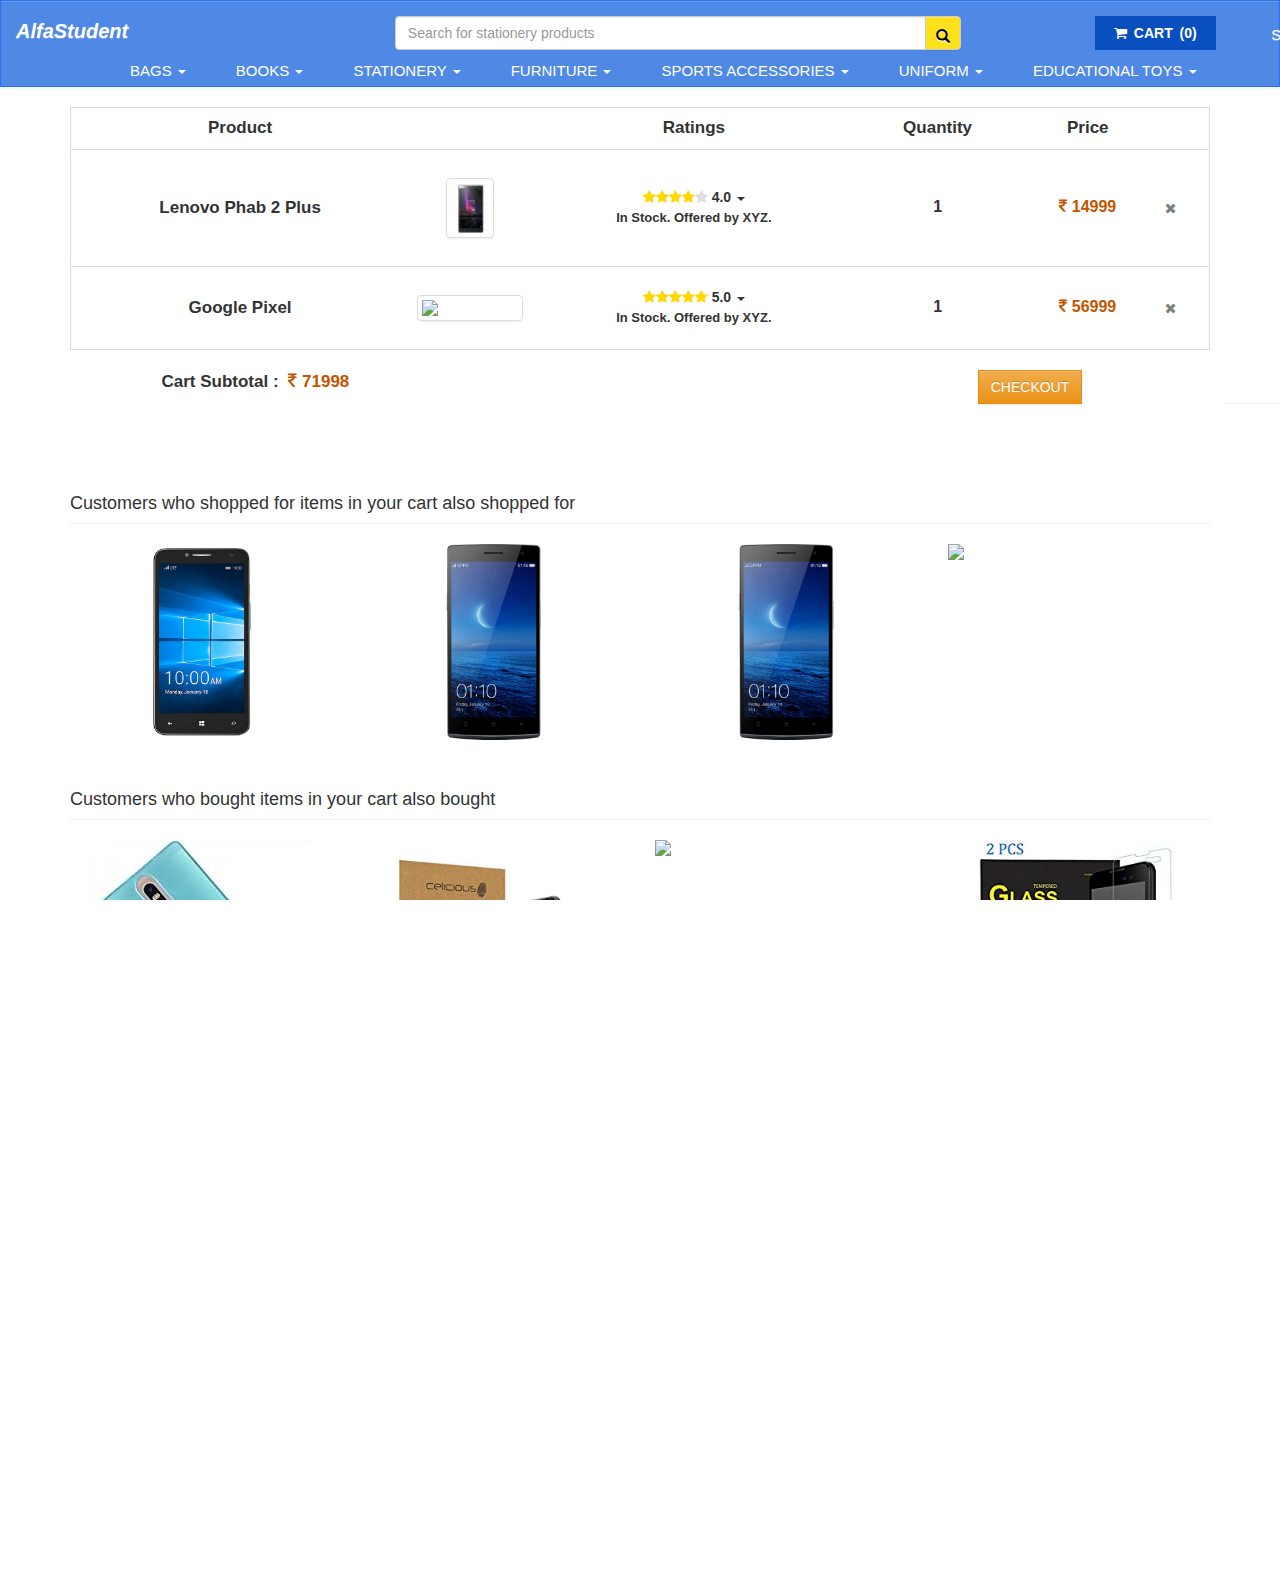
==== commit 369e7b4a: "Add files via upload" ====
--- a/cart.html
+++ b/cart.html
@@ -19,15 +19,18 @@
             <div class="row">
                 <div class="navbar-header" id="div1">
                     <a class="navbar-brand" href="#"><span style="color:white;padding:0px 0px 0px 10px"><b><i style="font-size:20px">AlfaStudent</i></b></span></a>
-                    <span ><button type="button" class="navbar-toggle collapsed" data-toggle="collapse" data-target="#navbar" aria-expanded="true" aria-controls="navbar">
-                        <span class="sr-only">Toggle Navigation</span>
-                        <span style="background:white" class="icon-bar"></span>
-                        <span style="background:white" class="icon-bar"></span>
-                        <span style="background:white" class="icon-bar"></span>
-                    </button></span>
+                    
+                    
+                    <span><button type="button" class="navbar-toggle collapsed" data-toggle="collapse" data-target="#navbar" aria-expanded="true" aria-controls="navbar" id="toggleBtn">
+                            <span class="sr-only">Toggle Navigation</span>
+                            <span style="background:white" class="icon-bar"></span>
+                            <span style="background:white" class="icon-bar"></span>
+                            <span style="background:white" class="icon-bar"></span>
+                        </button>
+                    </span>
                 </div>  
                 <div id="navbar" class="navbar-collapse collapse" id="div2">
-                    <ul class="nav navbar-nav">
+                    <ul class="nav navbar-nav" style="padding-left:0%">
                         <li class="col-xs-12 col-md-9" id="li1"><form class="navbar-form" role="search">
                             <div class="input-group" style="padding:2px">
                                 <input id="searchinput" type="text" class="form-control" placeholder="Search for stationery products" size="60" name="q">
@@ -37,40 +40,46 @@
                             </div>
                             </form>
                         </li>
+                        <li style="padding-top:10px" id="signinCart">
+                            <button id="cartBtn" type="button" class="btn" style="background-color:#094fbf;border-radius:0%">
+                                <span style="color:white;padding-left:6px;padding-right:6px"><b style="color:white;font-size:14px"><i class="fa fa-shopping-cart" aria-hidden="true"></i> <span style="padding-left:3px">CART </span><span style="padding-left:3px">&#40;0&#41;</span> </b></span>
+                            </button>
+                        </li>
                         <!-- Login Modal -->
                         <div id="loginModal" class="modal fade modal-admin" role="dialog" >
-                                        <div class="modal-dialog">
+                            <div class="modal-dialog">
+                            </div>
+                            <div class="modal-content">
+                                <div class="modal-header" style="background-color:#5089e5">
+                                    <button type="button" class="close" data-dismiss="modal">&times;</button>
+                                    <h4 class="modal-title"><span style="color:white">LOGIN</span></h4>
+                                </div>
+                                <div class="modal-body">
+                                    <form action="#" method="POST" class="form-inline">
+                                        <div class="form-group" style="padding:2px">
+                                            <span style="font-size:12px">Please provide your Mobile Number or Email to Login/ Sign Up on Alfastudent</span>
+                                            <br>
+                                            <input type="text" class="form-control col-xs-10 col-md-push-3" id="mobOrEmail" placeholder="Mobile Number/ Email" name="Name">
                                         </div>
-                                        <div class="modal-content">
-                                            <div class="modal-header">
-                                                <button type="button" class="close" data-dismiss="modal">&times;</button>
-                                                <h4 class="modal-title">Login</h4>
-                                            </div>
-                                            <div class="modal-body">
-                                                <form action="#" method="POST" class="form-inline">
-                                                    <div class="form-group" style="padding:2px">
-                                                        <span style="font-size:12px">Please provide your Mobile Number or Email to Login/ Sign Up on Alfastudent</span>
-                                                        <br>
-                                                        <input type="text" class="form-control col-xs-10 col-md-push-3" id="mobOrEmail" placeholder="Mobile Number/ Email" name="Name">
-                                                    </div>
-                                                    <br>
-                                                    <br>
-                                                    <span style="padding:0px 0px 0px 10px"><button type="submit" class="btn btn-primary" value="Signin" style="border-radius:0">CONTINUE</button></span>
-                                                </form>
-                                            </div>
-                                        </div>
-                                    </div>
-                        <li id="signin" class="dropdown col-xs-12 col-md-3"><a href="#" class="dropdown-toggle" data-toggle="dropdown" role="button" aria-haspopup="true" aria-expanded="false" style="color:white"><span style="font-size:15px">Sign In<span style="padding-left:6px"><i id="user" class="fa fa-user-circle" aria-hidden="true"></i></span></span></a>
+                                        <br>
+                                        <br>
+                                        <span style="padding:0px 0px 0px 10px"><button type="submit" class="btn btn-primary" value="Signin">CONTINUE</button></span>
+                                    </form>
+                                </div>
+                            </div>
+                        </div>
+                        <li id="signin" class="col-xs-12 col-md-3"><a href="#" id="signInBlock" class="dropdown-toggle" data-toggle="dropdown" role="button" aria-haspopup="true" aria-expanded="false" style="color:white" ><span style="font-size:15px">Sign In<span style="padding-left:6px"><i id="user" class="fa fa-user-circle" aria-hidden="true"></i></span></span></a>
                             <ul class="dropdown-menu" style="background-color:#2874f0">
                                 <li><a href="#"><span style="color:white"><i class="fa fa-user-circle-o" aria-hidden="true"></i>  Your Account</span></a></li>
                                 <li><a href="#"><span style="color:white"><i class="fa fa-shopping-bag" aria-hidden="true"></i>  Your Orders</span></a></li>
                                 <li><a href="#"><span style="color:white"><i class="fa fa-heart" aria-hidden="true"></i>  Shortlists</span></a></li>
                                 <li role="separator" class="divider"></li>
-                                <li style="text-align:center"><span style="font-size:12px">If you are a new user</span><br><a href="#"><span style="color:white"> Register </span></a></li>
-                                <li style="text-align:center"><a data-toggle="modal" data-target="#loginModal" id="login">
-                                    <button type="button" class="btn btn-default" style="background:#e40046;border-radius:0"><span style="color:white">Login</span></button></a></li>
-                                    
-                                
+                                <li  style="text-align:center"><span style="font-size:12px;color:#dddddd">If you are a new user</span><br><a href="#"><span style="color:white"> Register </span></a></li>
+                                <li style="text-align:center;">
+                                    <button data-toggle="modal" data-target="#loginModal" id="login" type="button" class="btn btn-default" style="background:#db3463;border-radius:0%">
+                                        <span style="color:white">Login</span>
+                                    </button> 
+                                </li>
                             </ul>
                         </li>
                     </ul>
@@ -83,23 +92,23 @@
                             <div class="dropdown">
                               <span>BAGS <span class="caret"></span></span>
                               <div class="dropdown-content colorChange">
-                                <a href="#">College Bags</a>
-                                <a href="#">School Bags</a>
-                                <a href="#">Casual Bags</a>
-                                <a href="#">Laptop Bags</a>
+                                <a href="#" style="color:white">College Bags</a>
+                                <a href="#" style="color:white">School Bags</a>
+                                <a href="#" style="color:white">Casual Bags</a>
+                                <a href="#" style="color:white">Laptop Bags</a>
                               </div>
                             </div>
                         </span>
                     </li>
                     <li id="category2">
                         <span style="font-size:15px;color:white;">
-                            <div class="dropdown">
+                            <div class="dropdown ">
                               <span>BOOKS <span class="caret"></span></span>
                               <div class="dropdown-content colorChange">
-                                <a href="#">Mathematics</a>
-                                <a href="#">Physics</a>
-                                <a href="#">Chemistry</a>
-                                <a href="#">Biology</a>
+                                <a href="#" style="color:white">Mathematics</a>
+                                <a href="#" style="color:white">Physics</a>
+                                <a href="#" style="color:white">Chemistry</a>
+                                <a href="#" style="color:white">Biology</a>
                               </div>
                             </div>
                         </span>
@@ -109,10 +118,10 @@
                             <div class="dropdown">
                               <span>STATIONERY <span class="caret"></span></span>
                               <div class="dropdown-content colorChange">
-                                <a href="#">Pen &amp; Pencils</a>
-                                <a href="#">Markers</a>
-                                <a href="#">Paper Clips</a>
-                                <a href="#">Crayon Colours</a>
+                                <a href="#" style="color:white">Pen &amp; Pencils</a>
+                                <a href="#" style="color:white">Markers</a>
+                                <a href="#" style="color:white">Paper Clips</a>
+                                <a href="#" style="color:white">Crayon Colours</a>
                               </div>
                             </div>
                         </span>
@@ -122,10 +131,10 @@
                             <div class="dropdown">
                               <span>FURNITURE <span class="caret"></span></span>
                               <div class="dropdown-content colorChange">
-                                <a href="#">Study Table</a>
-                                <a href="#">Bookshelves</a>
-                                <a href="#">Table Lamp</a>
-                                <a href="#">Chair</a>
+                                <a href="#" style="color:white">Study Table</a>
+                                <a href="#" style="color:white">Bookshelves</a>
+                                <a href="#" style="color:white">Table Lamp</a>
+                                <a href="#" style="color:white">Chair</a>
                               </div>
                             </div>
                         </span>
@@ -135,10 +144,10 @@
                             <div class="dropdown">
                               <span>SPORTS ACCESSORIES <span class="caret"></span></span>
                               <div class="dropdown-content colorChange">
-                                <a href="#">Cricket Kit</a>
-                                <a href="#">Basketball</a>
-                                <a href="#">Volleyball &amp; Net</a>
-                                <a href="#">Badminton &amp; Tennis</a>
+                                <a href="#" style="color:white">Cricket Kit</a>
+                                <a href="#" style="color:white">Basketball</a>
+                                <a href="#" style="color:white">Volleyball &amp; Net</a>
+                                <a href="#" style="color:white">Badminton &amp; Tennis</a>
                               </div>
                             </div>
                         </span>
@@ -148,8 +157,8 @@
                             <div class="dropdown">
                               <span>UNIFORM <span class="caret"></span></span>
                               <div class="dropdown-content colorChange">
-                                <a href="#" style="text-align:center">Sports Uniform &amp; Shoes</a>
-                                <a href="#" style="text-align:center">Daily Uniform &amp; Shoes</a>
+                                <a href="#" style="text-align:center;color:white">Sports Uniform &amp; Shoes</a>
+                                <a href="#" style="text-align:center;color:white">Daily Uniform &amp; Shoes</a>
                               </div>
                             </div>
                         </span>
@@ -159,9 +168,9 @@
                             <div class="dropdown">
                               <span>EDUCATIONAL TOYS <span class="caret"></span></span>
                               <div class="dropdown-content colorChange">
-                                <a href="#">Chemistry Kit</a>
-                                <a href="#">Science Games</a>
-                                <a href="#">Counting Games</a>
+                                <a href="#" style="color:white">Chemistry Kit</a>
+                                <a href="#" style="color:white">Science Games</a>
+                                <a href="#" style="color:white">Counting Games</a>
                               </div>
                             </div>
                         </span>
@@ -170,68 +179,82 @@
             </div>
         </nav>
         
+        <div class="container" >
+            <div style="overflow-x:auto;">
+                <table style="border:1px solid #d7dde5;">
+                    <thead>
+                        <tr>
+                            <th><center style="font-size:17px">Product</center></th>
+                            <th></th>
+                            <th><center style="font-size:17px">Ratings</center></th>
+                            <th><center style="font-size:17px">Quantity</center></th>
+                            <th><center style="font-size:17px">Price</center></th>
+                            <th></th>
+                        </tr>
+                    </thead>
+                    <tr style="border:1px solid #d7dde5">
+                        <th><center style="font-size:17px">Lenovo Phab 2 Plus</center></th>
+                        <th><center><br><img src="img/phab1.jpg" class="thumbnail img-responsive highlight" style="max-height:60px"></center></th>
+                        <th><center>
+                                <span><i style="color:gold;" class="fa fa-star" aria-hidden="true"></i><i style="color:gold;" class="fa fa-star" aria-hidden="true"></i><i style="color:gold;" class="fa fa-star" aria-hidden="true"></i><i style="color:gold;" class="fa fa-star" aria-hidden="true"></i><i style="color:#ddd;" class="fa fa-star" aria-hidden="true"></i> <b>4.0 </b><span class="caret"></span></span>
+                                <br>
+                                <span style="font-size:13px">In Stock. Offered by XYZ.</span>
+                            </center>
+                        </th>
+                        <th><center style="font-size:16px">1</center></th>
+                        <th><center><b style="color:#c45500;font-size:16px"><i class="fa fa-inr" aria-hidden="true"></i> 14999 </b></center></th>
+                        <th><i class="fa fa-times" aria-hidden="true" style="color:grey"></i></th>
+                    </tr>
+                    <tr>
+                        <th><center style="font-size:17px">Google Pixel</center></th>
+                        <th><center><br><img src="img/mob4" class="thumbnail img-responsive highlight" style="max-height:60px"></center></th>
+                        <th><center>
+                                <span><i style="color:gold;" class="fa fa-star" aria-hidden="true"></i><i style="color:gold;" class="fa fa-star" aria-hidden="true"></i><i style="color:gold;" class="fa fa-star" aria-hidden="true"></i><i style="color:gold;" class="fa fa-star" aria-hidden="true"></i><i style="color:gold;" class="fa fa-star" aria-hidden="true"></i> <b>5.0 </b><span class="caret"></span></span>
+                                <br>
+                                <span style="font-size:13px">In Stock. Offered by XYZ.</span>
+                            </center>
+                        </th>
+                        <th><center style="font-size:16px">1</center></th>
+                        <th><center><b style="color:#c45500;font-size:16px"><i class="fa fa-inr" aria-hidden="true"></i> 56999 </b></center></th>
+                        <th><i class="fa fa-times" aria-hidden="true" style="color:grey"></i></th>
+                    </tr>
+                </table>
+            </div>
+            <br>
+            <div class="row">
+                <div class="col-xs-6 col-sm-4">
+                    <center>
+                        <b style="padding-left:3%;font-size:17px">Cart Subtotal :  <span style="color:#c45500;padding-left:5px"><i class="fa fa-inr" aria-hidden="true"></i>  71998</span></b>
+                    </center>
+                </div>
+                <div class="col-xs-0 col-sm-4">
+                </div>
+                <div class="col-xs-6 col-sm-4">
+                    <center>
+                        <button class="btn btn-warning myCartBtn" style="border-radius:0;" id="cartBtn"><span style="color:white">CHECKOUT</span></button>
+                    </center>
+                </div>
+            </div>
+        </div>
+        <hr style="margin-top:-1px">
+        <br>
+        <br>
+        <br>
         <div class="container">
-            <div class="row" style="border:1px solid #d7dde5" id="cartDiv1">
-                <div class="col-xs-6 col-sm-4">
-                    <div class="row">
-                        <br>
-                        <div class="col-xs-2 col-sm-1" id="div11">
-                            <i class="fa fa-check" id="checkMark" style="color:#0ece11;font-size:22px"></i>
-                        </div>
-                        <div class="col-xs-5 col-sm-3" id="div12">
-                            <img src="img/phab1.jpg" class="thumbnail img-responsive">
-                        </div>
-                        <div class="col-xs-7 col-sm-4">
-                            <br>
-                            <span id="aTC" style="color:#0ece11;">
-                                <b >Added to Cart</b>
-                            </span>
-                        </div>
-                    </div>
-                </div>
-                
-                <div class="col-xs-6 col-sm-2">
-                    <div class="row">
-                        <br>
-                        <div class="col-xs-12 col-sm-12" style="padding-top:10px">
-                            <b>Cart subtotal</b><span stye="color:grey"> (1 item)</span>
-                            <br>
-                            <span style="color:#cc340e"><i class="fa fa-inr" aria-hidden="true"></i> <b>14,999</b></span>
-                        </div>
-                    </div>
-                </div>
-                
-                <div class="col-xs-8 col-sm-6">
-                    <div class="row" style="padding-top:10px">
-                        <br>
-                        <div class="col-xs-12 col-sm-4">
-                            <button class="btn" style="min-width:90%;border-radius:0;background-color:#1253bc" id="cartBtn"><span style="color:white">CART</span></button>
-                        </div>
-                        <div id="inter"></div>
-                        <div class="col-xs-12 col-sm-8">
-                            <button class="btn" style="min-width:90%;border-radius:0;background-color:#edba5c" id="proceedToCheckout"><span style="color:white">PROCEED TO CHECKOUT</span></button>
-                            <br>
-                        </div>
-                    </div>
-                </div>
-            </div>
-        </div>
-        <br>
-        <div class="container">
-            <h4>Customers who shopped for Lenovo Phab 2 Plus also shopped for</h4>
+            <h4>Customers who shopped for items in your cart also shopped for</h4>
             <hr style="margin-top:-1px">
             <div class="row recommend">
                 <div class="col-xs-6 col-sm-3">
-                    <img class="img-responsive" src="img/mob1.jpg">
-                </div>
-                <div class="col-xs-6 col-sm-3">
-                    <img class="img-responsive" src="img/mob2.jpg">
-                </div>
-                <div class="col-xs-6 col-sm-3">
-                    <img class="img-responsive" src="img/mob2.jpg">
-                </div>
-                <div class="col-xs-6 col-sm-3">
-                    <img class="img-responsive" src="img/mob4">
+                    <img class="img-responsive highlight" src="img/mob1.jpg">
+                </div>
+                <div class="col-xs-6 col-sm-3">
+                    <img class="img-responsive highlight" src="img/mob2.jpg">
+                </div>
+                <div class="col-xs-6 col-sm-3">
+                    <img class="img-responsive highlight" src="img/mob2.jpg">
+                </div>
+                <div class="col-xs-6 col-sm-3">
+                    <img class="img-responsive highlight" src="img/mob4">
                 </div>
                 
             </div>
@@ -239,40 +262,40 @@
         <br>
         <br>
         <div class="container">
-            <h4>Customers who bought Lenovo Phab 2 Plus also bought</h4>
+            <h4>Customers who bought items in your cart also bought</h4>
             <hr style="margin-top:-1px">
             <div class="row recommend">
                 <div class="col-xs-6 col-sm-3">
-                    <img class="img-responsive" src="img/backcover.jpg">
-                </div>
-                <div class="col-xs-6 col-sm-3">
-                    <img class="img-responsive" src="img/cover.jpg">
-                </div>
-                <div class="col-xs-6 col-sm-3">
-                    <img class="img-responsive" src="img/cover1">
-                </div>
-                <div class="col-xs-6 col-sm-3">
-                    <img class="img-responsive" src="img/glass.jpg">
+                    <img class="img-responsive highlight" src="img/backcover.jpg">
+                </div>
+                <div class="col-xs-6 col-sm-3">
+                    <img class="img-responsive highlight" src="img/cover.jpg">
+                </div>
+                <div class="col-xs-6 col-sm-3">
+                    <img class="img-responsive highlight" src="img/cover1">
+                </div>
+                <div class="col-xs-6 col-sm-3">
+                    <img class="img-responsive highlight" src="img/glass.jpg">
                 </div>
             </div>
         </div>
         <br>
         <br>
         <div class="container">
-            <h4>Recommended for you on the basis of Lenovo Phab 2 Plus</h4>
+            <h4>Recommended for you on the basis of cart items</h4>
             <hr style="margin-top:-1px">
             <div class="row recommend">
                 <div class="col-xs-6 col-sm-3">
-                    <img class="img-responsive" src="img/backcover.jpg">
-                </div>
-                <div class="col-xs-6 col-sm-3">
-                    <img class="img-responsive" src="img/cover.jpg">
-                </div>
-                <div class="col-xs-6 col-sm-3">
-                    <img class="img-responsive" src="img/cover1">
-                </div>
-                <div class="col-xs-6 col-sm-3">
-                    <img class="img-responsive" src="img/glass.jpg">
+                    <img class="img-responsive highlight" src="img/backcover.jpg">
+                </div>
+                <div class="col-xs-6 col-sm-3">
+                    <img class="img-responsive highlight" src="img/cover.jpg">
+                </div>
+                <div class="col-xs-6 col-sm-3">
+                    <img class="img-responsive highlight" src="img/cover1">
+                </div>
+                <div class="col-xs-6 col-sm-3">
+                    <img class="img-responsive highlight" src="img/glass.jpg">
                 </div>
             </div>
         </div>
@@ -282,16 +305,20 @@
             <div class="row">
                 <div class="col-xs-12 col-sm-6 col-sm-push-3"> 
                     <div class="row" style="border:1px solid #d7dde5">
-                            <div class="col-xs-12 col-sm-12">
+                            <div class="col-xs-6 col-sm-6">
                                 <br>
-                                    <b style="padding-left:8px">Cart Subtotal</b> <span stye="color:grey"> (1 item): </span>
-                                    <span style="color:#cc340e;padding-left:5px" id="price"><i class="fa fa-inr" aria-hidden="true"></i> <b>14,999</b></span>
-                                    <span style="padding-left:40px" id="inter1"><button class="btn" style="border-radius:0;background-color:#1253bc" id="cartBtn1"><span style="color:white">CART</span></button></span>
-                                    <span style="padding-left:10px" id="inter2"><button class="btn" style="border-radius:0;background-color:#edba5c" id="proceedToCheckout1"><span style="color:white">PROCEED TO CHECKOUT</span></button></span>
+                                <center>
+                                    <b style="padding-left:8px">Cart Subtotal</b> <span stye="color:grey"> (2 items): </span>
+                                    <span style="color:#cc340e;padding-left:5px" id="price"><i class="fa fa-inr" aria-hidden="true"></i> <b>71998</b></span>
+                                </center>
                                 <br>
-                                <br>
-                            </div>
-                            <br>
+                            </div>
+                        <div class="col-xs-6 col-sm-6">
+                            <center style="padding-top:13px">
+                                <button class="btn btn-warning myCartBtn" style="border-radius:0;" id="cartBtn"><span style="color:white">CHECKOUT</span></button>
+                            </center>
+                        </div>
+                        <br>
                     </div>
                 </div>
             </div>
@@ -309,10 +336,12 @@
         <script>
             $(document).ready(function() {
                 if ($(window).width() >= 960) {
-                    $('#div1').addClass('col-md-2');
-                    $('#div2').addClass('navbar-right');
-                    $("#li1").addClass('col-md-push-2');
+                    //$('#div1').addClass('col-md-2');
+                    //$('#div2').addClass('navbar-right');
+                    $("#li1").addClass('col-md-push-3');
+                    $("#signinCart").addClass('col-md-push-4');
                     $('#signin').addClass('col-md-push-6');
+                    $('#signin').css("margin-top","-40px");
                     $("#category1").css("margin-left","60px");
                     $("#category2").css("padding-left","50px");
                     $("#aTC").append("<br>");
@@ -357,15 +386,27 @@
                     var x1 = $("#proceedToCheckout1").width();
                     $("#cartBtn1").css("width",x+26);
                     $("#inter1").append('<p></p>');
+                    $("#signinCart").css("padding-left","30px");
+                    
                 }
                 var h = $("#div11").height();
                 $("#checkMark").css("padding-top",0.7*h);
-                $('#proceedToCheckout').click(function(){
+                
+                $('.myCartBtn').click(function(){
                     window.location.href="Proceed_To_Checkout.html";
-                })
-                $('#proceedToCheckout1').click(function(){
-                    window.location.href="Proceed_To_Checkout.html";
-                })
+                });
+                
+                $('.highlight').mouseover(function(e){
+                    $(".hova").removeClass("hova");     
+                    $(e.target).addClass("hova");
+                  return false;
+                }).mouseout(function(e) {
+                    $(this).removeClass("hova");
+                });
+                
+                $('#cartBtn').click(function(){
+                   window.location.href='cart.html';
+                });
             });
         
         </script>
--- a/css/mystyles.css
+++ b/css/mystyles.css
@@ -1,3 +1,4 @@
+/* To make page fit to the screen */
 html,body
 {
     width: 100%;
@@ -6,7 +7,7 @@
 }
 
 
-
+/* Custom Defined navbar-default class */
 .navbar-default {
     background: #5089e5;
     border-color: #2874f0;
@@ -15,7 +16,6 @@
 }
 
 /* search box */
-
 .button_box2 {
 margin:100px auto;
 }
@@ -121,6 +121,8 @@
 border: 0;
 padding: 0;
 }
+
+/* Login Modal */
 #loginModal
 {
     align-items: center;
@@ -129,57 +131,81 @@
     width:60%;
     margin:auto;
 }
+
+/* Inside login Modal -> Insert mobile or email */
 #mobOrEmail
 {
     align-self: center;
 }
+
+/* For footer */ 
 .footer_text
 {
     background-color: #F5EEF8;
 }
+
+/* Custom defined image class for images */
 .image
 {
     
    padding:5px;
    border:1px solid #c7ccd6;
 }
+
+/* Star icon styling */
 #star1
 {
     border-color: white;
 }
+
+/* Changes in standard btn class */
 #btn
 {
     background: #ffe11b;
 }
+
+/* Icon bar */
 .icon-bar
 {
     background-color: white;
 }
+
+/* Carousel Background: For removing gray shading ar the sides */
 .carousel {
     background: white;
     
 }
+
+/* Carousel control buttons */
 .carousel-control.left, .carousel-control.right {
     background-image: none;
 }
+
+/* Items inside carousel */
 .carousel .item {
     height: 250px;
 }
+
+/* Positioning the carousel control button */
 .carousel-control{
     top: 50%;
     bottom: 50%;
 }
 
+/* Images inside item class */
 .item img {
     margin:auto;
     max-height:240px;
 }
+
+/* table */
 table {
     border-collapse: collapse;
     width: 100%;
     border-bottom-color: #ddd;
 }
 
+/* table data and table head */
 th,td {
     border-bottom-color: #b0b8c4;
 }
@@ -189,12 +215,15 @@
     padding: 8px;
 }
 
+/* Alternate coloring to table in product page */
 td:nth-child(odd){background-color: #f2f2f2;}
 
+/* Table row */
 tr {
     border-color: #b0b8c4;
 }
 
+/* Add to cart modal */
 #addToCartModal
 {
     top:40%;
@@ -204,14 +233,17 @@
     text-align: center;
 }
 
+/* vertical line shading */
 .verticalLine {
   border-left: thick solid #ff0000;
 }
 
+/* Images under recommendation */
 .recommend img{
     margin:auto;
 }
 
+/* Add to cart modal */
 #addToCartModal1
 {
     top:40%;
@@ -221,6 +253,7 @@
     text-align: center;
 }
 
+/* dropdown btn */
 .dropbtn {
     background-color: #4CAF50;
     color: white;
@@ -262,9 +295,12 @@
 /* Show the dropdown menu on hover */
 .dropdown:hover .dropdown-content {
     display: block;
-}
-
-.colorChange a:hover { color: #5089e5; text-decoration: underline; font-weight: none; }
+    background-color: #5089e5;
+}
+
+.colorChange a:hover { color: white; font-weight: 800; text-decoration: none}
+
+.colorChange { color:white }
 
 #createListModal {
     align-items: center;
@@ -280,4 +316,41 @@
     text-align: center;
     width:40%;
     margin:auto;
+}
+
+.hand {
+    cursor: pointer;
+}
+
+.hova {
+    border:2px solid #5089e5;
+}
+
+.bread {
+    max-height: 30px;
+}
+
+/* Wishlist Modal */
+#addToWishlistModal
+{
+    top:40%;
+    width:50%;
+    margin:auto;
+    border-radius: 0%;
+    text-align: center;
+}
+
+.navbar .dropdown-toggle:active, .open .dropdown-toggle {
+    background:#5089e5 !important; 
+    color:white !important;
+}
+            
+
+.navbar .dropdown-menu > li > a:hover {
+    background-color: #094fbf;
+    background-image: none;
+}
+
+.nav li, .navbar-header, #filterAndSort {
+    cursor: pointer;
 }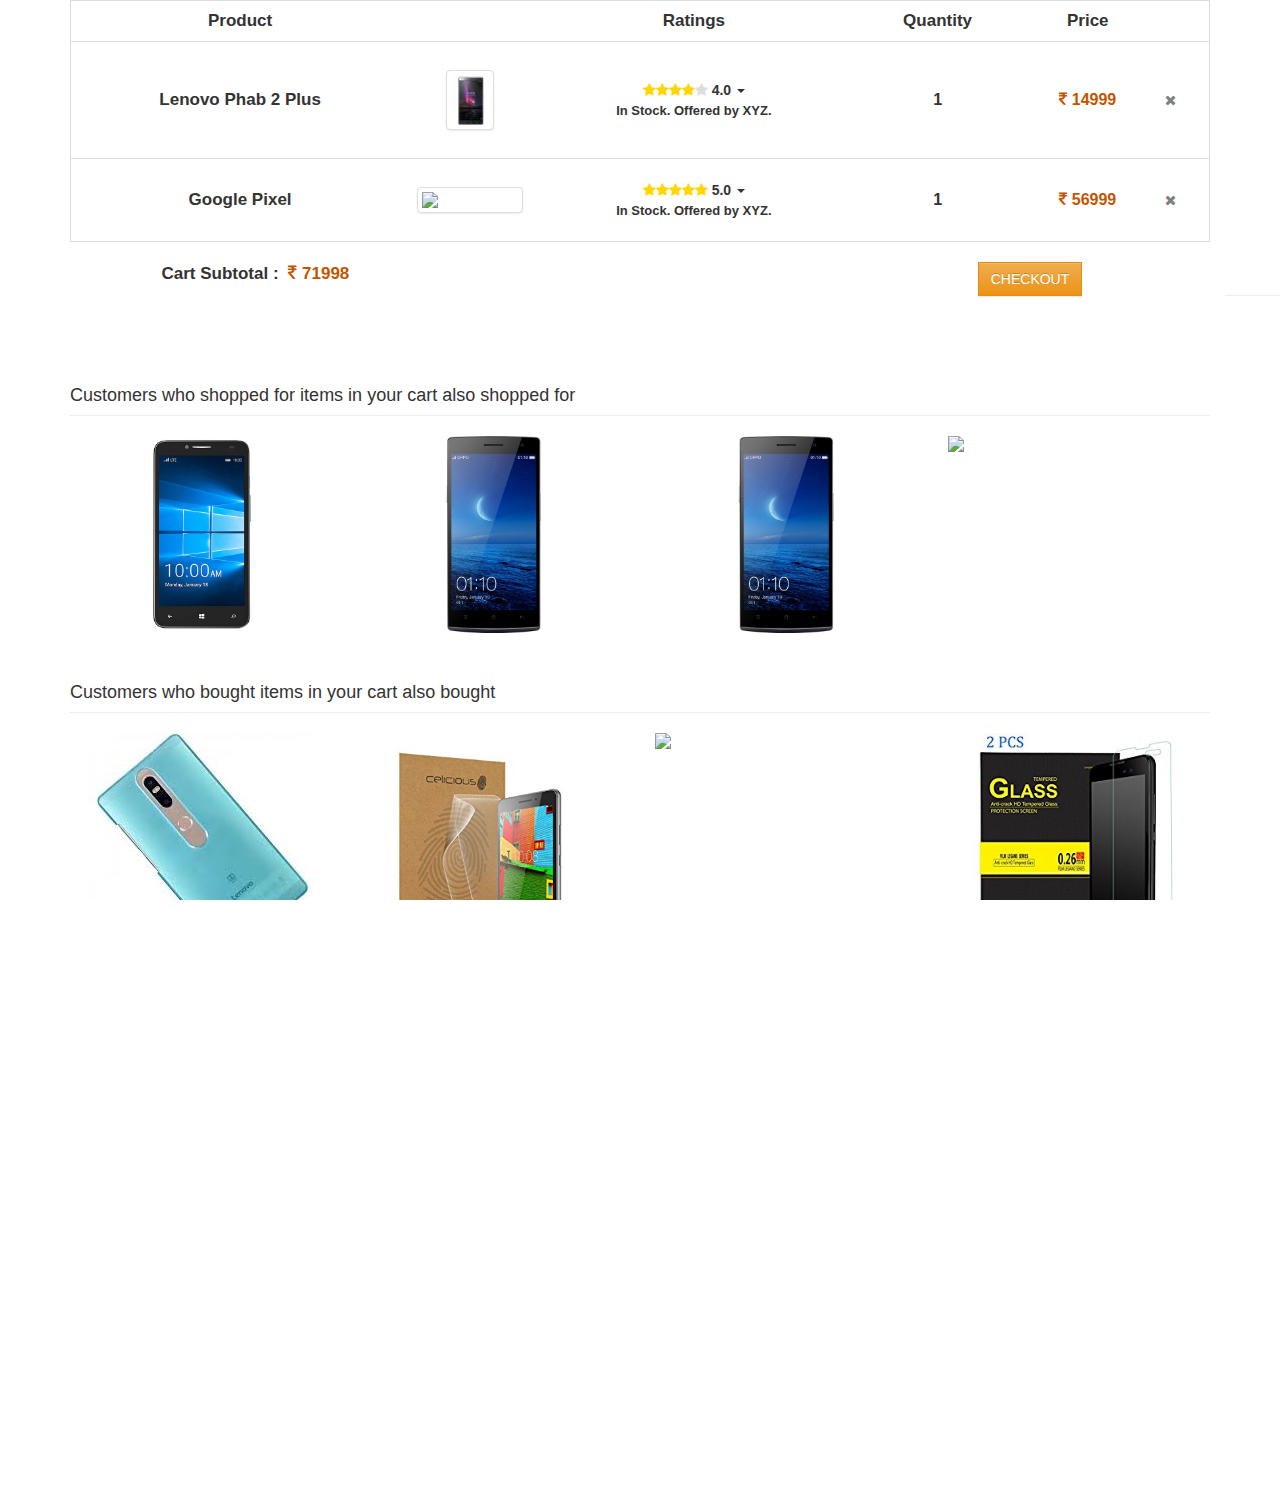
==== commit 24d0053e: "Add files via upload" ====
--- a/cart.html
+++ b/cart.html
@@ -10,174 +10,12 @@
         <link href="css/bootstrap-social.css" rel="stylesheet">
         <link href="css/mystyles.css" rel="stylesheet">
         <link href="https://maxcdn.bootstrapcdn.com/font-awesome/4.7.0/css/font-awesome.min.css" rel="stylesheet">
+        <script src="http://ajax.googleapis.com/ajax/libs/angularjs/1.4.8/angular.min.js"></script>
         <title>Alfa Student</title>
     </head>
     
-    <body>
-        
-        <nav class="navbar navbar-default responsive" role="navigation" style="padding:5px" id="one">
-            <div class="row">
-                <div class="navbar-header" id="div1">
-                    <a class="navbar-brand" href="#"><span style="color:white;padding:0px 0px 0px 10px"><b><i style="font-size:20px">AlfaStudent</i></b></span></a>
-                    
-                    
-                    <span><button type="button" class="navbar-toggle collapsed" data-toggle="collapse" data-target="#navbar" aria-expanded="true" aria-controls="navbar" id="toggleBtn">
-                            <span class="sr-only">Toggle Navigation</span>
-                            <span style="background:white" class="icon-bar"></span>
-                            <span style="background:white" class="icon-bar"></span>
-                            <span style="background:white" class="icon-bar"></span>
-                        </button>
-                    </span>
-                </div>  
-                <div id="navbar" class="navbar-collapse collapse" id="div2">
-                    <ul class="nav navbar-nav" style="padding-left:0%">
-                        <li class="col-xs-12 col-md-9" id="li1"><form class="navbar-form" role="search">
-                            <div class="input-group" style="padding:2px">
-                                <input id="searchinput" type="text" class="form-control" placeholder="Search for stationery products" size="60" name="q">
-                                <div class="input-group-btn">
-                                    <button id="btn" class="btn btn-default" style="padding:10px 10px 2px 10px" type="submit"><span style="color:black"><i class="glyphicon glyphicon-search" ></i></span></button>
-                                </div>
-                            </div>
-                            </form>
-                        </li>
-                        <li style="padding-top:10px" id="signinCart">
-                            <button id="cartBtn" type="button" class="btn" style="background-color:#094fbf;border-radius:0%">
-                                <span style="color:white;padding-left:6px;padding-right:6px"><b style="color:white;font-size:14px"><i class="fa fa-shopping-cart" aria-hidden="true"></i> <span style="padding-left:3px">CART </span><span style="padding-left:3px">&#40;0&#41;</span> </b></span>
-                            </button>
-                        </li>
-                        <!-- Login Modal -->
-                        <div id="loginModal" class="modal fade modal-admin" role="dialog" >
-                            <div class="modal-dialog">
-                            </div>
-                            <div class="modal-content">
-                                <div class="modal-header" style="background-color:#5089e5">
-                                    <button type="button" class="close" data-dismiss="modal">&times;</button>
-                                    <h4 class="modal-title"><span style="color:white">LOGIN</span></h4>
-                                </div>
-                                <div class="modal-body">
-                                    <form action="#" method="POST" class="form-inline">
-                                        <div class="form-group" style="padding:2px">
-                                            <span style="font-size:12px">Please provide your Mobile Number or Email to Login/ Sign Up on Alfastudent</span>
-                                            <br>
-                                            <input type="text" class="form-control col-xs-10 col-md-push-3" id="mobOrEmail" placeholder="Mobile Number/ Email" name="Name">
-                                        </div>
-                                        <br>
-                                        <br>
-                                        <span style="padding:0px 0px 0px 10px"><button type="submit" class="btn btn-primary" value="Signin">CONTINUE</button></span>
-                                    </form>
-                                </div>
-                            </div>
-                        </div>
-                        <li id="signin" class="col-xs-12 col-md-3"><a href="#" id="signInBlock" class="dropdown-toggle" data-toggle="dropdown" role="button" aria-haspopup="true" aria-expanded="false" style="color:white" ><span style="font-size:15px">Sign In<span style="padding-left:6px"><i id="user" class="fa fa-user-circle" aria-hidden="true"></i></span></span></a>
-                            <ul class="dropdown-menu" style="background-color:#2874f0">
-                                <li><a href="#"><span style="color:white"><i class="fa fa-user-circle-o" aria-hidden="true"></i>  Your Account</span></a></li>
-                                <li><a href="#"><span style="color:white"><i class="fa fa-shopping-bag" aria-hidden="true"></i>  Your Orders</span></a></li>
-                                <li><a href="#"><span style="color:white"><i class="fa fa-heart" aria-hidden="true"></i>  Shortlists</span></a></li>
-                                <li role="separator" class="divider"></li>
-                                <li  style="text-align:center"><span style="font-size:12px;color:#dddddd">If you are a new user</span><br><a href="#"><span style="color:white"> Register </span></a></li>
-                                <li style="text-align:center;">
-                                    <button data-toggle="modal" data-target="#loginModal" id="login" type="button" class="btn btn-default" style="background:#db3463;border-radius:0%">
-                                        <span style="color:white">Login</span>
-                                    </button> 
-                                </li>
-                            </ul>
-                        </li>
-                    </ul>
-                </div>
-            </div>
-            <div class="container" style="align-content:center;padding-top:-5px">
-                <ul class="nav navbar-nav">
-                    <li id="category1">
-                        <span style="font-size:15px;color:white;">
-                            <div class="dropdown">
-                              <span>BAGS <span class="caret"></span></span>
-                              <div class="dropdown-content colorChange">
-                                <a href="#" style="color:white">College Bags</a>
-                                <a href="#" style="color:white">School Bags</a>
-                                <a href="#" style="color:white">Casual Bags</a>
-                                <a href="#" style="color:white">Laptop Bags</a>
-                              </div>
-                            </div>
-                        </span>
-                    </li>
-                    <li id="category2">
-                        <span style="font-size:15px;color:white;">
-                            <div class="dropdown ">
-                              <span>BOOKS <span class="caret"></span></span>
-                              <div class="dropdown-content colorChange">
-                                <a href="#" style="color:white">Mathematics</a>
-                                <a href="#" style="color:white">Physics</a>
-                                <a href="#" style="color:white">Chemistry</a>
-                                <a href="#" style="color:white">Biology</a>
-                              </div>
-                            </div>
-                        </span>
-                    </li>
-                    <li id="category3">
-                        <span style="font-size:15px;color:white;">
-                            <div class="dropdown">
-                              <span>STATIONERY <span class="caret"></span></span>
-                              <div class="dropdown-content colorChange">
-                                <a href="#" style="color:white">Pen &amp; Pencils</a>
-                                <a href="#" style="color:white">Markers</a>
-                                <a href="#" style="color:white">Paper Clips</a>
-                                <a href="#" style="color:white">Crayon Colours</a>
-                              </div>
-                            </div>
-                        </span>
-                    </li>
-                    <li id="category4">
-                        <span style="font-size:15px;color:white;">
-                            <div class="dropdown">
-                              <span>FURNITURE <span class="caret"></span></span>
-                              <div class="dropdown-content colorChange">
-                                <a href="#" style="color:white">Study Table</a>
-                                <a href="#" style="color:white">Bookshelves</a>
-                                <a href="#" style="color:white">Table Lamp</a>
-                                <a href="#" style="color:white">Chair</a>
-                              </div>
-                            </div>
-                        </span>
-                    </li>
-                    <li id="category5">
-                        <span style="font-size:15px;color:white;">
-                            <div class="dropdown">
-                              <span>SPORTS ACCESSORIES <span class="caret"></span></span>
-                              <div class="dropdown-content colorChange">
-                                <a href="#" style="color:white">Cricket Kit</a>
-                                <a href="#" style="color:white">Basketball</a>
-                                <a href="#" style="color:white">Volleyball &amp; Net</a>
-                                <a href="#" style="color:white">Badminton &amp; Tennis</a>
-                              </div>
-                            </div>
-                        </span>
-                    </li>
-                    <li id="category6">
-                        <span style="font-size:15px;color:white;">
-                            <div class="dropdown">
-                              <span>UNIFORM <span class="caret"></span></span>
-                              <div class="dropdown-content colorChange">
-                                <a href="#" style="text-align:center;color:white">Sports Uniform &amp; Shoes</a>
-                                <a href="#" style="text-align:center;color:white">Daily Uniform &amp; Shoes</a>
-                              </div>
-                            </div>
-                        </span>
-                    </li>
-                    <li id="category7">
-                        <span style="font-size:15px;color:white;">
-                            <div class="dropdown">
-                              <span>EDUCATIONAL TOYS <span class="caret"></span></span>
-                              <div class="dropdown-content colorChange">
-                                <a href="#" style="color:white">Chemistry Kit</a>
-                                <a href="#" style="color:white">Science Games</a>
-                                <a href="#" style="color:white">Counting Games</a>
-                              </div>
-                            </div>
-                        </span>
-                    </li>
-                </ul>
-            </div>
-        </nav>
+    <body ng-app="cartPage" ng-controller="cartPageCtrl">
+        <div ng-include="'navbarTemplate.html'"></div>
         
         <div class="container" >
             <div style="overflow-x:auto;">
@@ -411,5 +249,17 @@
         
         </script>
         <script src="js/bootstrap.min.js"></script>
+        <script src="js/navbarJQuery.js"></script>
+        <script>
+            var app = angular.module("cartPage",[]);
+            app.controller("cartPageCtrl", function($scope, $rootScope,$timeout) {
+                  $rootScope.$on('$includeContentLoaded', function() {
+                    $timeout(function(){
+                         load();
+                    });
+                  });
+
+            });
+        </script>
     </body>
 </html>--- a/css/mystyles.css
+++ b/css/mystyles.css
@@ -318,7 +318,7 @@
     margin:auto;
 }
 
-.hand {
+.hand{
     cursor: pointer;
 }
 
@@ -353,4 +353,18 @@
 
 .nav li, .navbar-header, #filterAndSort {
     cursor: pointer;
+}
+
+#toggleBtn {
+    background-color: #5089e5;
+    background-image: none;
+}
+
+#cartBtn {
+    clear: both;
+}
+
+#relevance, #popularity, #pricel2h, #priceh2l
+{
+    cursor: pointer;
 }